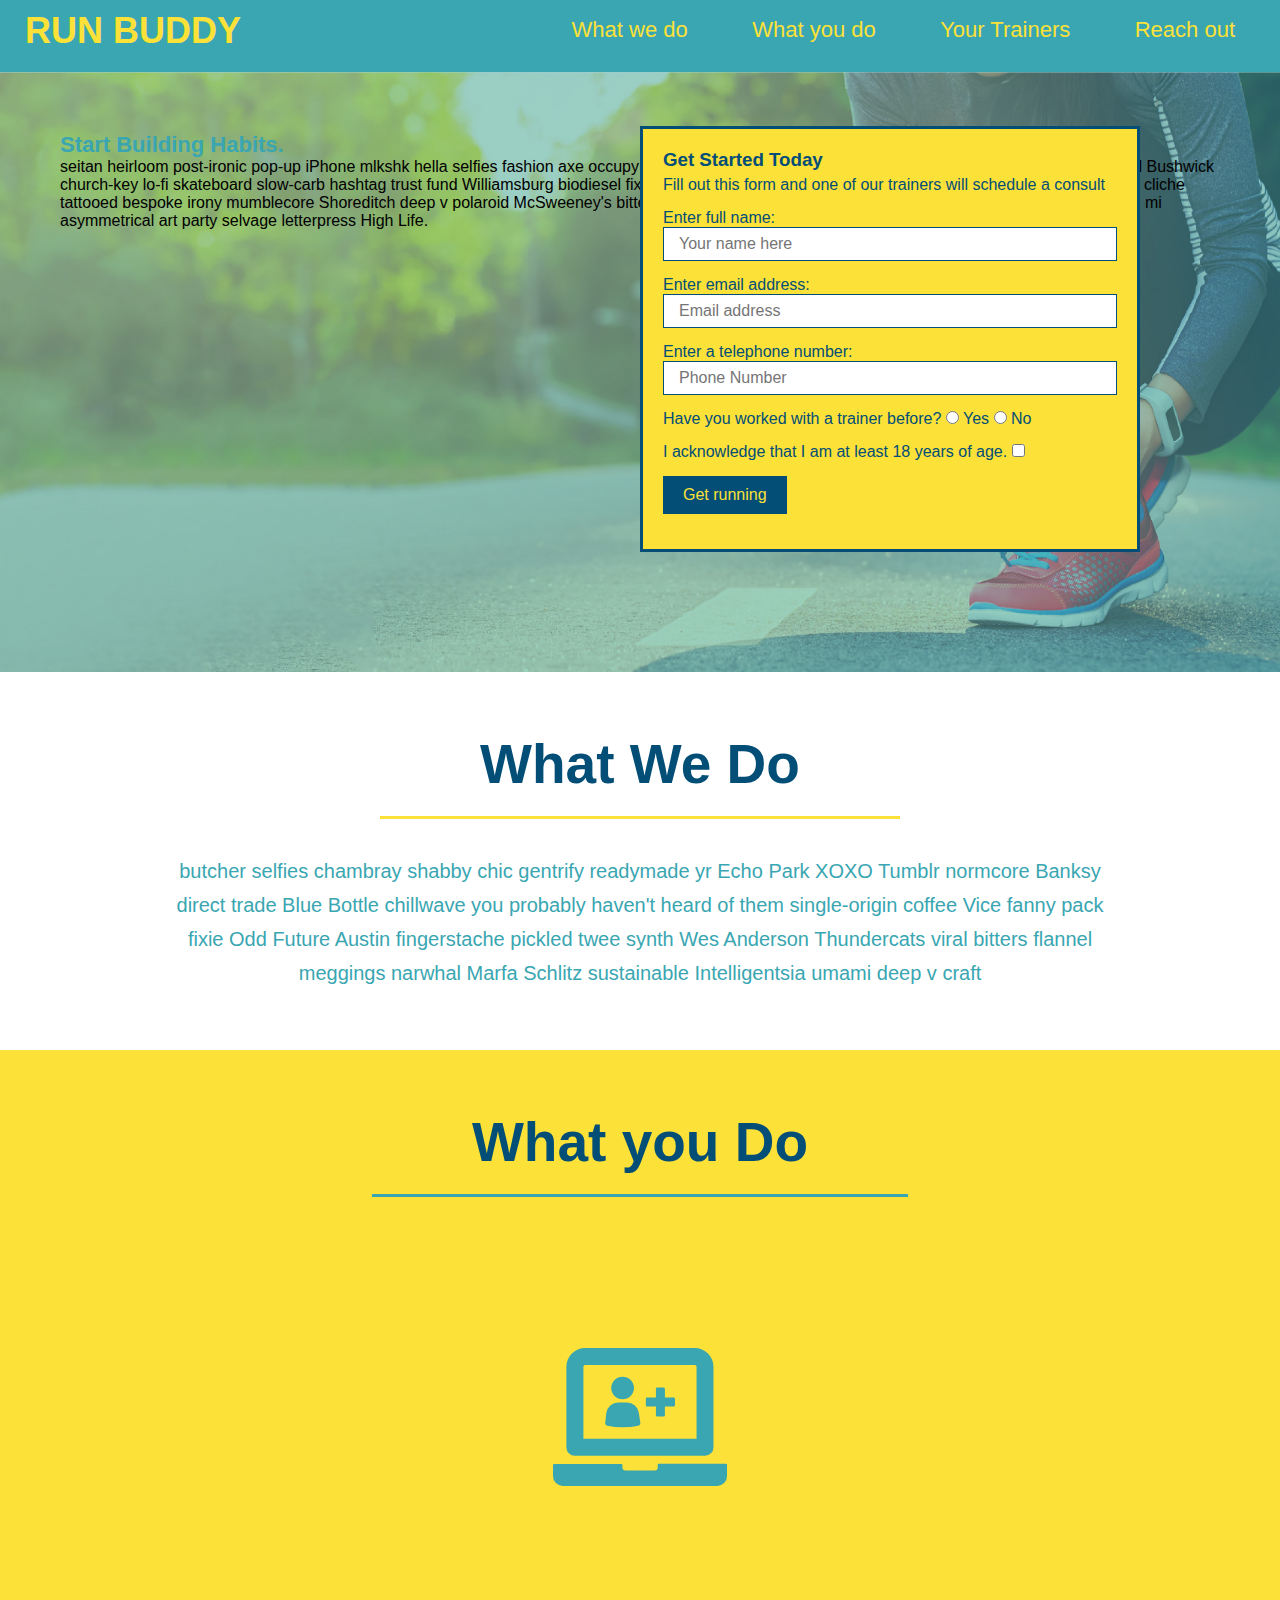
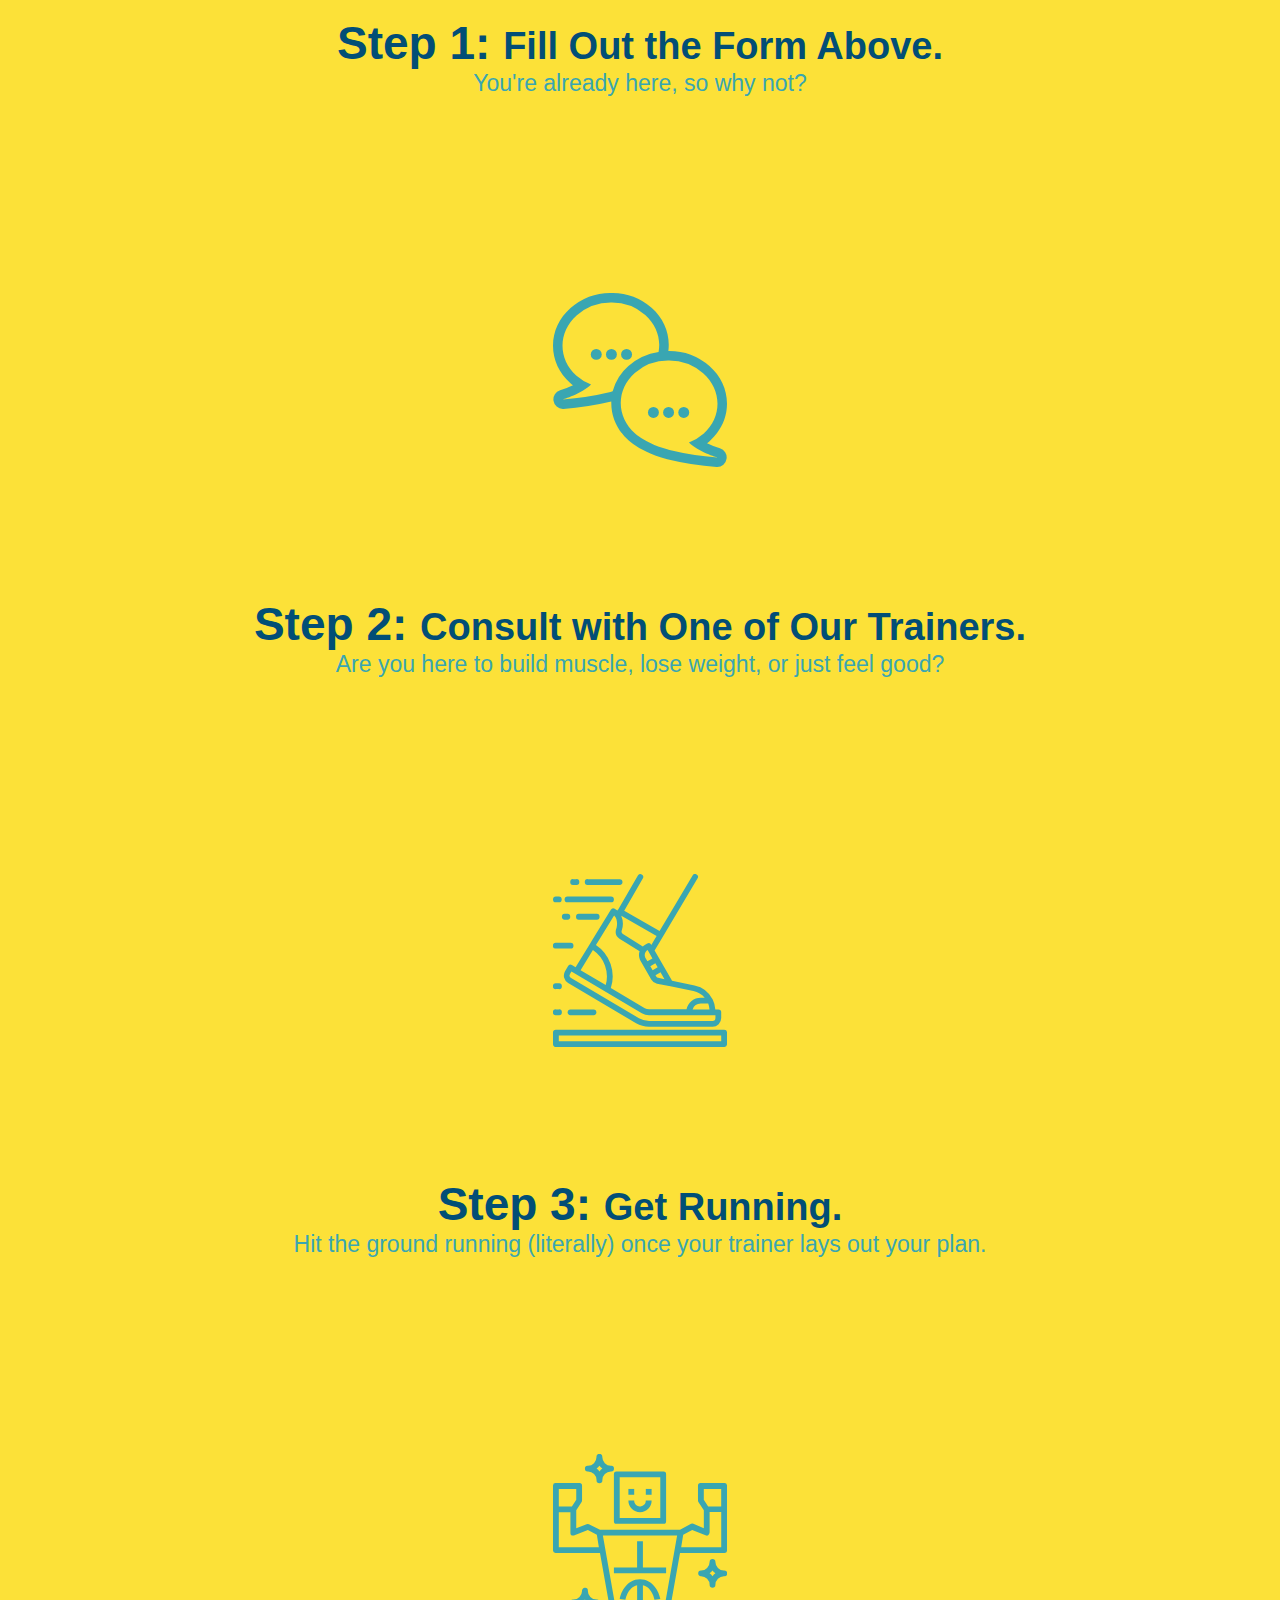
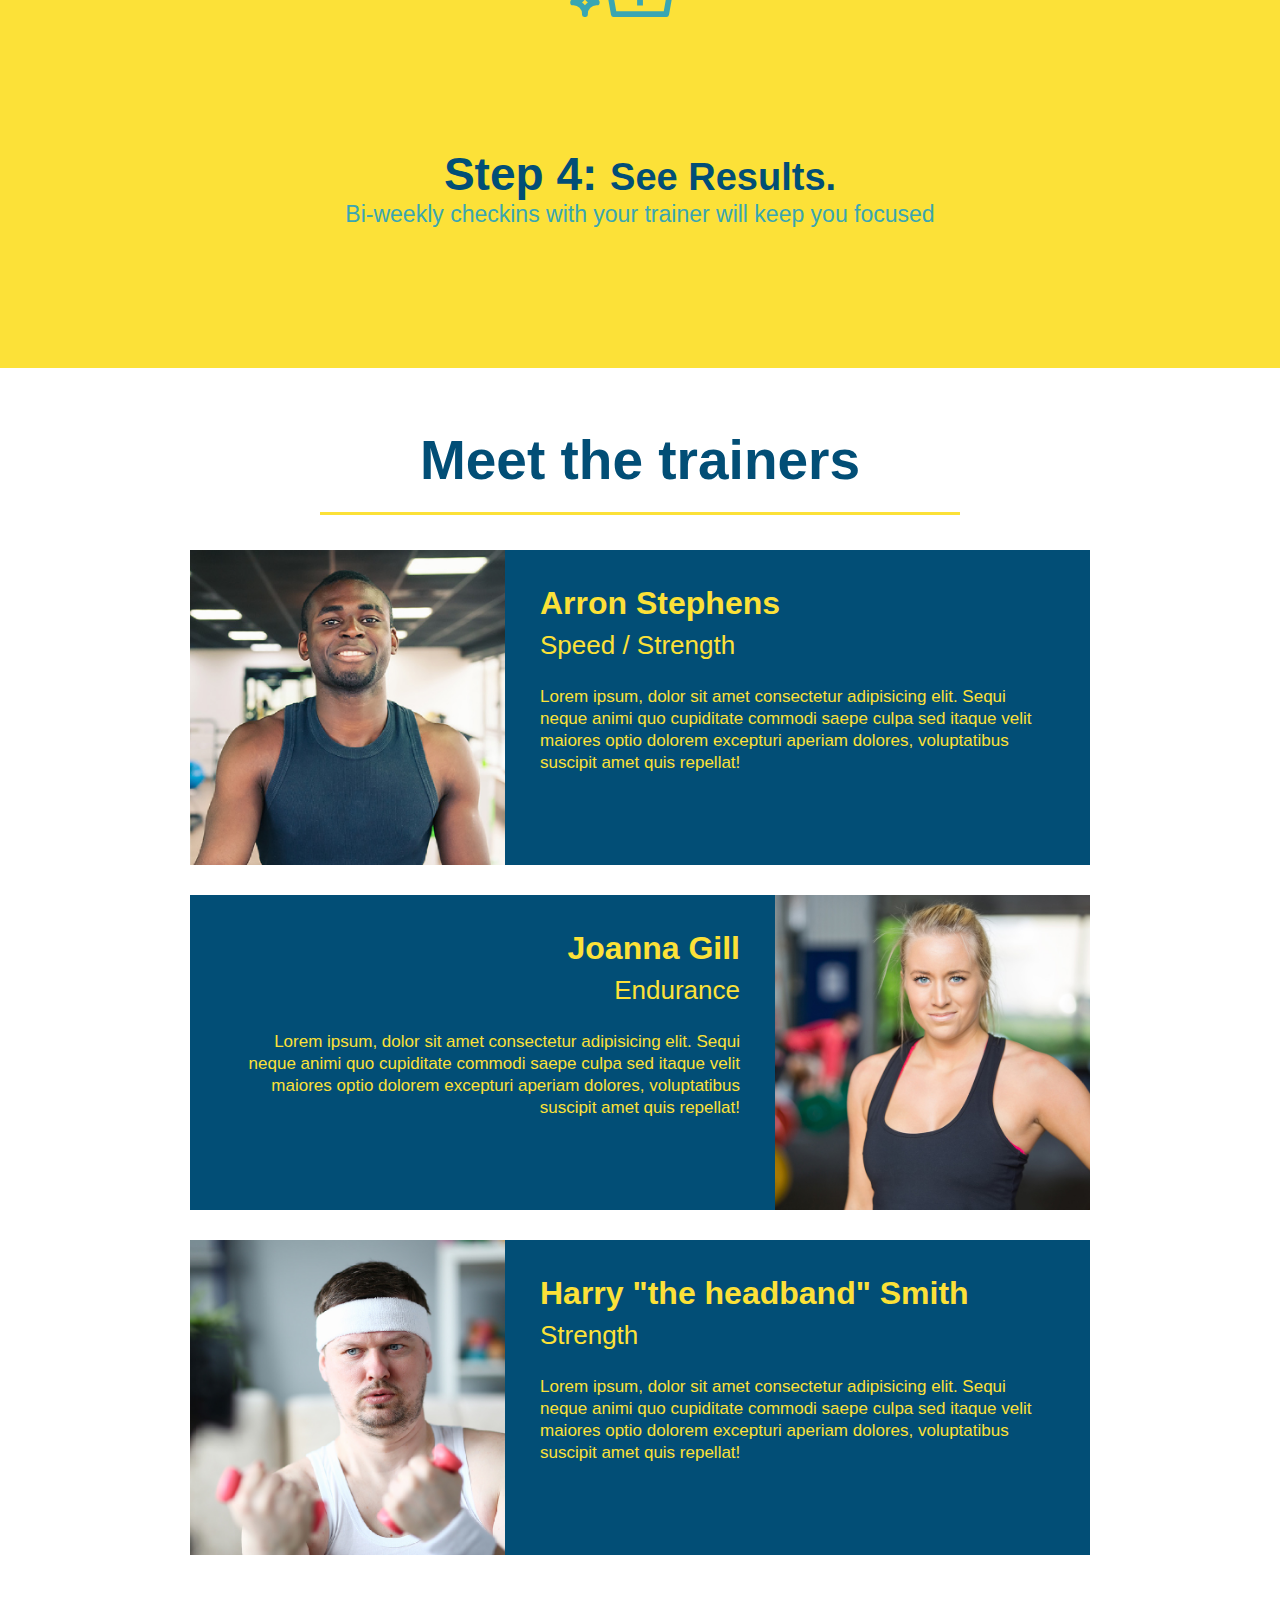
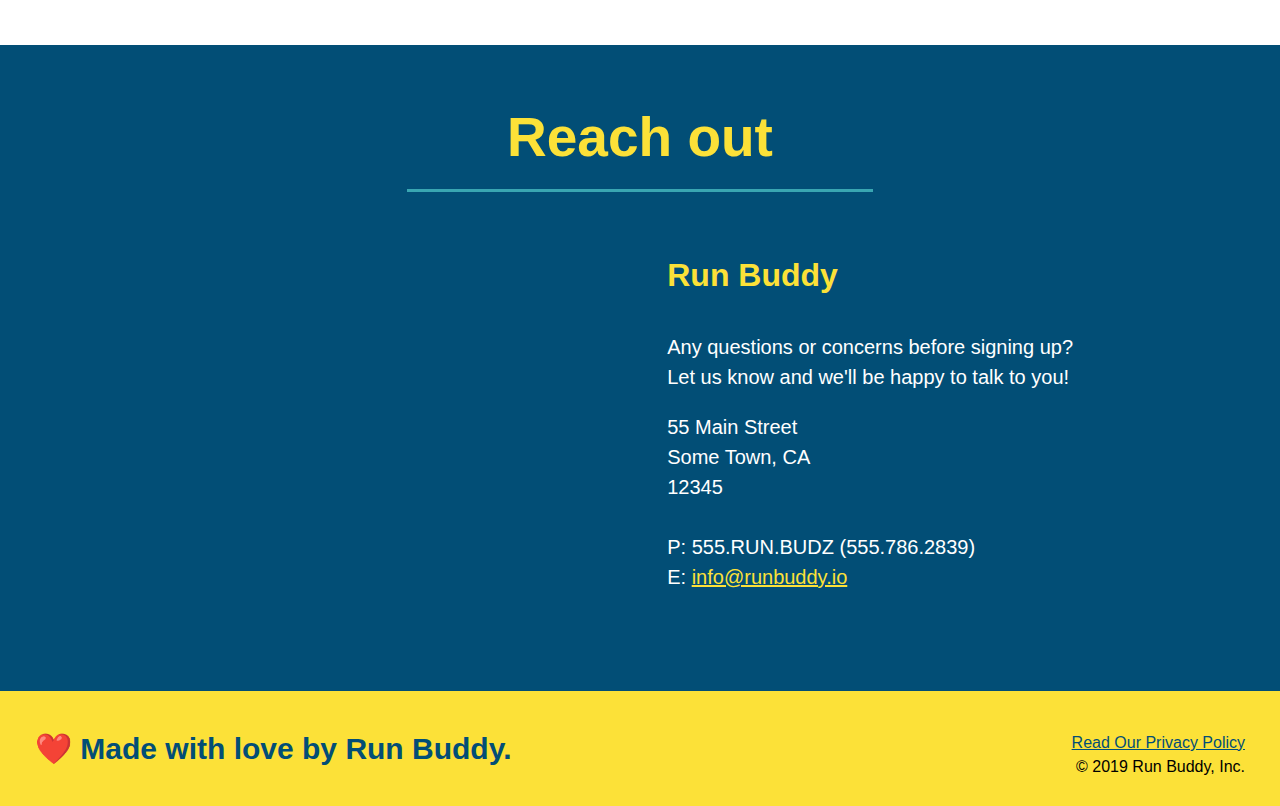
==== index.html @ d02daeb4 "add content to hero, replace image" ====
<!DOCTYPE html>
<html lang="en">
  <head>
    <link rel="stylesheet" href="./assets/css/style.css" />
    <meta charset="UTF-8" />
    <title>RUN BUDDY</title>
  </head>
  
  <body>
    <!-- navigation -->  
    <header>
        <h1>
        <a href="/">RUN BUDDY</a>
        </h1>
        <nav>
            <!-- Unordered list element -->
            <ul>
              <!-- List item element -->
              <li>
                <!-- Anchor element -->
                <a href="#What-we-do">What we do</a>
              </li>
              <li>
                <a href="#What-you-do">What you do</a> 
              </li>
              <li>
                <a href="#Your-Trainers">Your Trainers</a>
              </li>
              <li>
                <a href="#Reach-out">Reach out</a>  
              </li>
            </ul>
        </nav>
    </header>
    
    <!-- hero/jumbotron -->
    <section class="hero">
      <div class="hero-cta">
        <h2>Start Building Habits.</h2>
        <p>
          seitan heirloom post-ironic pop-up iPhone mlkshk hella selfies fashion axe occupy readymade put a bird on it messenger bag Wes Anderson Schlitz plaid Bushwick church-key lo-fi skateboard slow-carb hashtag trust fund Williamsburg biodiesel fixie farm-to-table 8-bit banjo XOXO Banksy chillwave bicycle rights retro cliche tattooed bespoke irony mumblecore Shoreditch deep v polaroid McSweeney's bitters cray gentrify tofu Marfa you probably haven't heard of them yr banh mi asymmetrical art party selvage letterpress High Life.
        </p>
      </div>
      <div class="hero-form">
        <h3>Get Started Today</h3>
         <p>Fill out this form and one of our trainers will schedule a consult</p>
         <!-- Add form element -->
         <form>
         <label for="name">Enter full name:</label>
         <input type="text" placeholder="Your name here" name="name" id="name" class="form-input" />
         <label for="email">Enter email address:</label>
         <input type="email" placeholder="Email address" email="email" id="email" class="form-input" />
         <label for="phone">Enter a telephone number:</label>
         <input type="tel" placeholder="Phone Number" phone="phone" id="email" class="form-input" />
         <p>
           Have you worked with a trainer before?
           <input type="radio" name="trainer-confirm" id="trainer-yes" />
           <label for="trainer-yes">Yes</label>
           <input type="radio" name="trainer-confirm" id="trainer-no" />
           <label for="trainer-no">No</label>
         </p>
         <p>
           I acknowledge that I am at least 18 years of age.
            <input type="checkbox" name="confirm age" id="age 18" />
            <label for="age 18"></label>
         </p>
         <p>
           <button type="submit">
             Get running
           </button>
         </p>
        </form>
      </div>
    </section>
    
    <!-- "what we do" section -->
    <section id="What-we-do" class="intro">
        <h2 class="section-title primary-border">What We Do</h2>
        <p>
          butcher selfies chambray shabby chic gentrify readymade yr Echo Park XOXO Tumblr normcore Banksy direct trade Blue Bottle chillwave you probably haven't heard of them single-origin coffee Vice fanny pack fixie Odd Future Austin fingerstache pickled twee synth Wes Anderson Thundercats viral bitters flannel meggings narwhal Marfa Schlitz sustainable Intelligentsia umami deep v craft
        </p>
    </section>

    <!-- "what you do" section -->
    <section id="What-you-do" class="steps">
        <h2 class="section-title secondary-border">What you Do</h2>

        <div>
          <!-- insert this image element -->
          <img src="./assets/images/01-04-svgs/step-1.svg" alt="" />
          <h3>Step 1: <span>Fill Out the Form Above.</span></h3>
          <p>You're already here, so why not?</p>
        </div>

        <div>
          <img src="./assets/images/01-04-svgs/step-2.svg" alt="" />
          <h3>Step 2: <span>Consult with One of Our Trainers.</span></h3>
          <p>Are you here to build muscle, lose weight, or just feel good?</p>
        </div>

        <div>
          <img src="./assets/images/01-04-svgs/step-3.svg" alt="" />
          <h3>Step 3: <span>Get Running.</span></h3>
          <p>Hit the ground running (literally) once your trainer lays out your plan.</p>
        </div>

        <div>
          <img src="./assets/images/01-04-svgs/step-4.svg" alt="" />
          <h3>Step 4: <span>See Results.</span></h3>
          <p>Bi-weekly checkins with your trainer will keep you focused</p>
        </div>
    </section>

    <!-- "meet the trainers" section -->
    <section id="Your-Trainers" class="trainers">
        <h2 class="section-title primary-border">Meet the trainers</h2>

        <article class="trainer">
          <img src="./assets/images/trainer-1.jpg" alt="Arron Stephens in his workout clothes, ready to pump iron" />
          <div class="trainer-bio text-left">
            <h3>Arron Stephens</h3>
            <h4>Speed / Strength</h4>
            <p>
              Lorem ipsum, dolor sit amet consectetur adipisicing elit. Sequi neque animi quo cupiditate commodi saepe culpa sed
              itaque velit maiores optio dolorem excepturi aperiam dolores, voluptatibus suscipit amet quis repellat!
            </p>
          </div>
        </article>

        <article class="trainer">
          <div class="trainer-bio text-right">
            <h3>Joanna Gill</h3>
            <h4>Endurance</h4>
            <p>
              Lorem ipsum, dolor sit amet consectetur adipisicing elit. Sequi neque animi quo cupiditate commodi saepe culpa sed
              itaque velit maiores optio dolorem excepturi aperiam dolores, voluptatibus suscipit amet quis repellat!
            </p>
          </div>
          <img src="./assets/images/trainer-2.jpg" alt="Joanna Gill cooling off after exercise" />
        </article>

        <article class="trainer">
          <img src="./assets/images/trainer-3.jpg" alt="Harry Smith wearing headband" />
          <div class="trainer-bio text-left">
            <h3>Harry "the headband" Smith</h3>
            <h4>Strength</h4>
            <p>
              Lorem ipsum, dolor sit amet consectetur adipisicing elit. Sequi neque animi quo cupiditate commodi saepe culpa sed
              itaque velit maiores optio dolorem excepturi aperiam dolores, voluptatibus suscipit amet quis repellat!
            </p>
          </div>
        </article>

    </section>

    <!-- "Reach out" section -->
    <section id="Reach-out" class="contact">
      <h2 class="section-title secondary-border">Reach out</h2>
      <div class="contact-info">
          <iframe 
            src="https://www.google.com/maps/embed?pb=!1m18!1m12!1m3!1d3147.1079747227936!2d-120.42364418397035!3d37.92790791110593!2m3!1f0!2f0!3f0!3m2!1i1024!2i768!4f13.1!3m3!1m2!1s0x8090c49129b6ac57%3A0xb56c7eb95a2cd8bd!2sMain%20St%2C%20California%2095327!5e0!3m2!1sen!2sus!4v1616426329495!5m2!1sen!2sus" 
            style="border:0;"
            allowfullscreen="" 
            loading="lazy">
          </iframe>
        <div>
          <h3>Run Buddy</h3>
           <br/>
           <p>
            Any questions or concerns before signing up?
            <br/>
            Let us know and we'll be happy to talk to you!
           </p>
          <address>
            55 Main Street <br/>
            Some Town, CA <br/>
            12345 <br/><br/>
            P: 555.RUN.BUDZ (555.786.2839)
            <br/>
            E: <a href="mailto:info@runbuddy.io">info@runbuddy.io</a>
          </address>
        </div>
      </div>
    </section>

      <!-- footer -->
    <footer>
        <h2>❤️ Made with love by Run Buddy.</h2>
        <div>
          <a href="./privacy-policy.html">Read Our Privacy Policy</a><br/>
          &copy; 2019 Run Buddy, Inc.
        </div>
    </footer>
  </body>

</html>
---- assets/css/style.css ----
* {
    margin: 0;
    padding: 0;
    box-sizing: border-box;
  }

  body {
  /* more on this crazy alphanumerical value in a minute! */    
    font-family: Helvetica, Arial, sans-serif;
  }

/* apply styles to <header> */
header {
    padding: 10px 15px 20px 25px;
    background-color: #39a6b2;
  }

  header h1 {
    font-weight: bold;
    font-size: 36px;
    color: #fce138;
    margin: 0;
    display: inline;
  }
  
  header a {
    text-decoration: none;
    color: #fce138;
  }

  header nav {
    float: right;
    margin: 7px 0;
  }

  header nav ul li {
    display: inline;
  }

  header nav ul li a {
    margin: 0 30px;
    font-weight: lighter;
    font-size: 22px;
  }

  body h2 {
    font-weight: bold;
    font-size: 22px;
    color: #39a6b2;
    margin: 0;
  }

  footer {
    background: #fce138;
    width: 100%;
    padding: 40px 35px;
  }

  footer h2 {
    display: inline;
    color: #024e76;
    font-size: 30px;
    margin: 0;
  }

  footer div {
    float: right;
    line-height: 1.5;
    text-align: right;
  }

  footer a {
    color: #024e76;
  }

  section {
      padding: 60px;
  }

  /* Hero Style Start */
  .hero {
      background-image: url("../images/hero-bg.jpg");
      height: 600px;
      background-size: cover;
      background-position: center;
      position: relative;
  }
  /* Hero Style End */

  .hero-form {
      background-color: #fce138;
      padding:20px;
      border: solid 3px #024e76;
      width: 500px;
      color: #024e76;
      position: absolute;
      bottom: 120px;
      right: 140px;
  }

  .hero-form h3 {
      font-size: 24;
      margin: 0px;
  }

  .hero-form p {
    margin: 5px 0 15px 0;
  }

  .form-input {
      border: 1px solid #024e76;
      display: block;
      padding: 7px 15px;
      font-size: 16px;
      color: #024e76;
      width: 100%;
      margin-bottom: 15px;
  } 

  .hero-form button {
      background-color: #024e76;
      border: none;
      padding: 10px 20px;
      color: #fce138;
      font-size: 16px;
  }

  .intro {
    text-align: center;
  }

  .intro p {
    /* add this alongside your other declarations */
    margin: 0 auto;
    line-height: 1.7;
    color: #39a6b2;
    width: 80%;
    font-size: 20px;
  }

  .steps {
    text-align: center;
    background: #fce138;
  }

  .section-title {
    font-size: 55px;
    color: #024e76;
    margin-bottom: 35px;
    padding: 0px 100px 20px 100px;
    display: inline-block;
    border-bottom: 3px solid;
  }
  
  .primary-border {
    border-color: #fce138;
  }
  
  .secondary-border {
    border-color: #39a6b2;
  }

  .steps div {
    margin-bottom: 80px;
  }

  .steps img {
    width: 15%;
    margin: 10%;
  }

  .steps h3 {
    color: #024e76;
    font-size: 46px;
    margin-top: 10px;
  }

  .steps p {
    color: #39a6b2;
    font-size: 23px;
  }

  .steps span {
    font-size: 38px;
  }

  .trainers {
    text-align: center;
  }

  .trainer {
    width: 900px;
    margin: 0 auto 30px auto;
    background: #024e76;
    color: #fce138;
    overflow: auto;
  }

  .trainer img {
    width: 35%;
    float: left;
  }
  
  .trainer-bio {
    padding: 35px;
    float: left;
    width: 65%;
  }

  .text-left {
    text-align: left;
  }
  
  .text-right {
    text-align: right;
  }

  .trainer-bio h3 {
    font-size: 32px;
    margin-bottom: 8px;
  }
  
  .trainer-bio h4 {
    font-weight: lighter;
    font-size: 26px;
    margin-bottom: 25px;
  }
  
  .trainer-bio p {
    font-size: 17px;
    line-height: 1.3;
  }

  .contact {
    text-align: center;
    background: #024e76;
  }

  .contact h2 {
    color: #fce138;
  }

  .contact-info iframe {
    width: 400px;
    height: 400px;
  }

  .contact-info div {
    width: 410px;
    display: inline-block;
    vertical-align: top;
    text-align: left;
    margin: 30px 0 0 60px;
    color: white;
  }

  .contact-info h3 {
    color: #fce138;
    font-size: 32px;
  }
  
  .contact-info p, .contact-info address {
    margin: 20px 0;
    line-height: 1.5;
    font-size: 20px;
    font-style: normal;
  }
  
  .contact-info a {
    color: #fce138;
  }
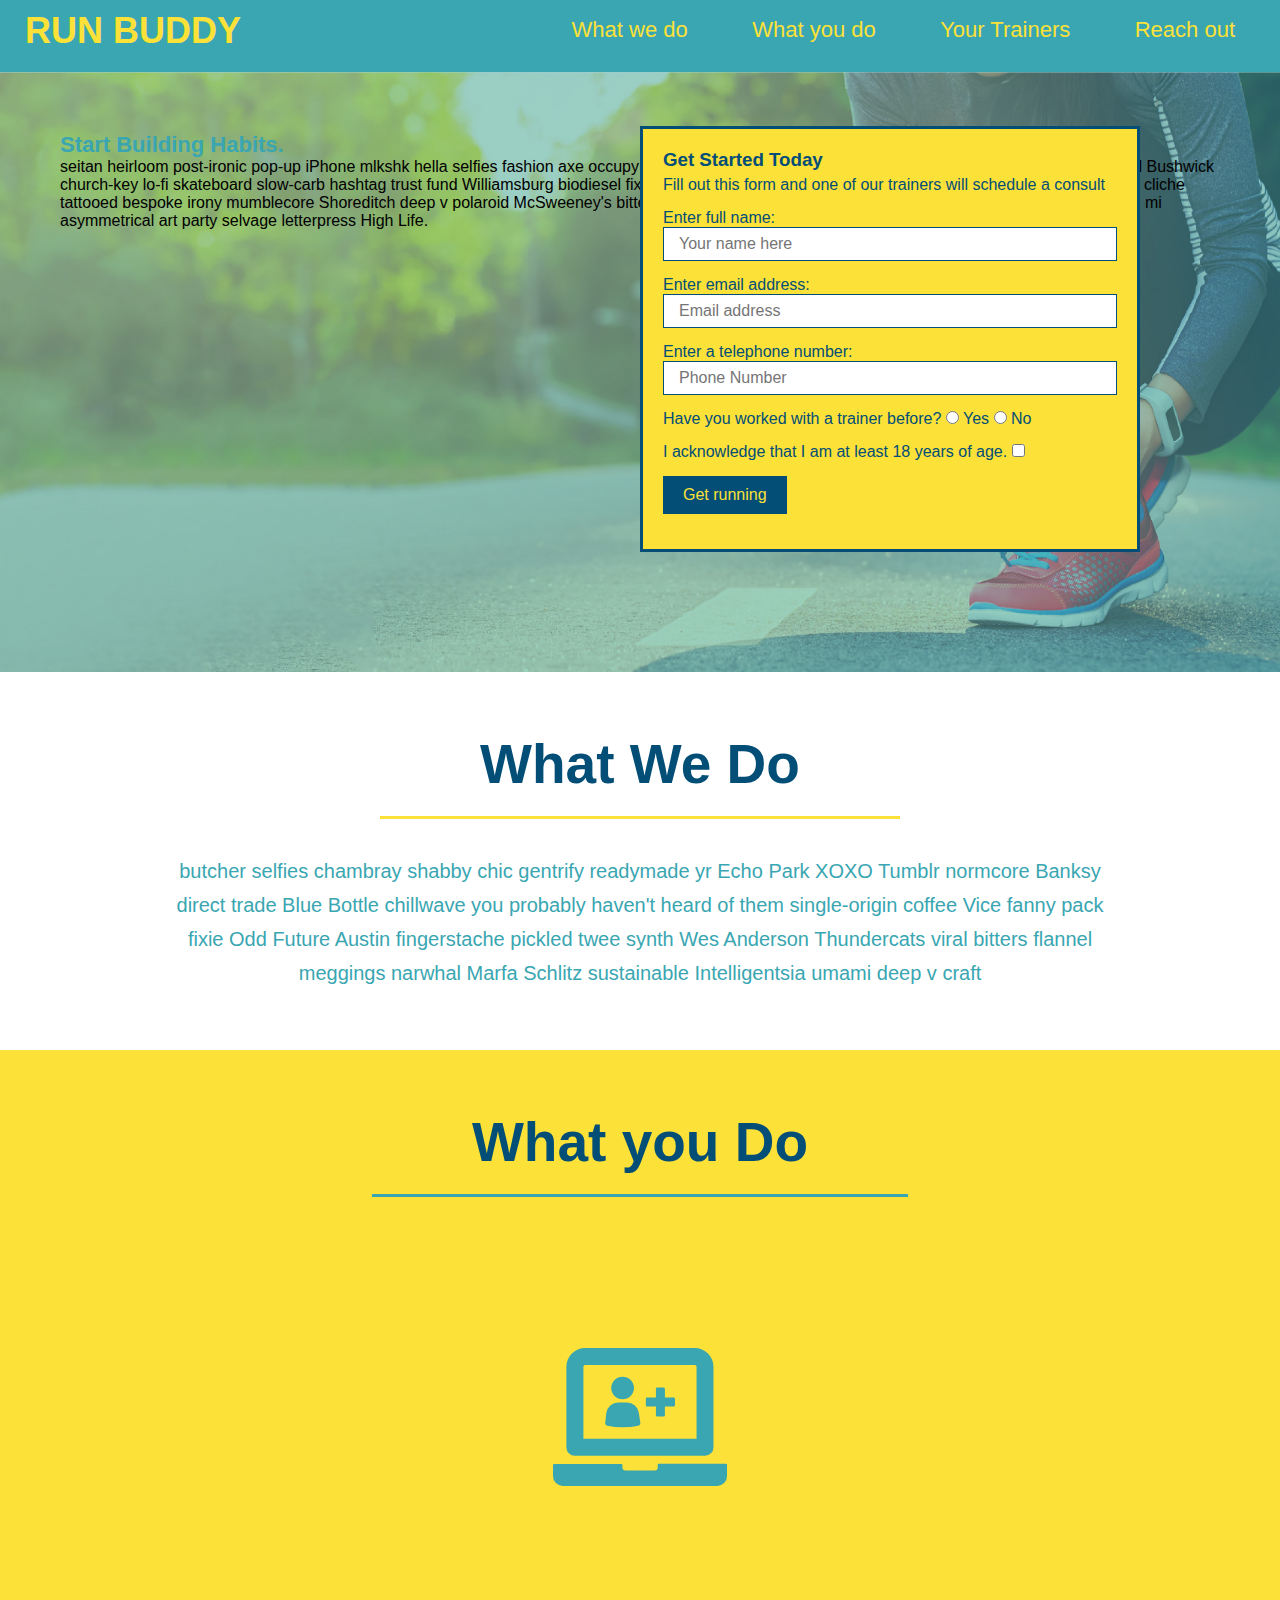
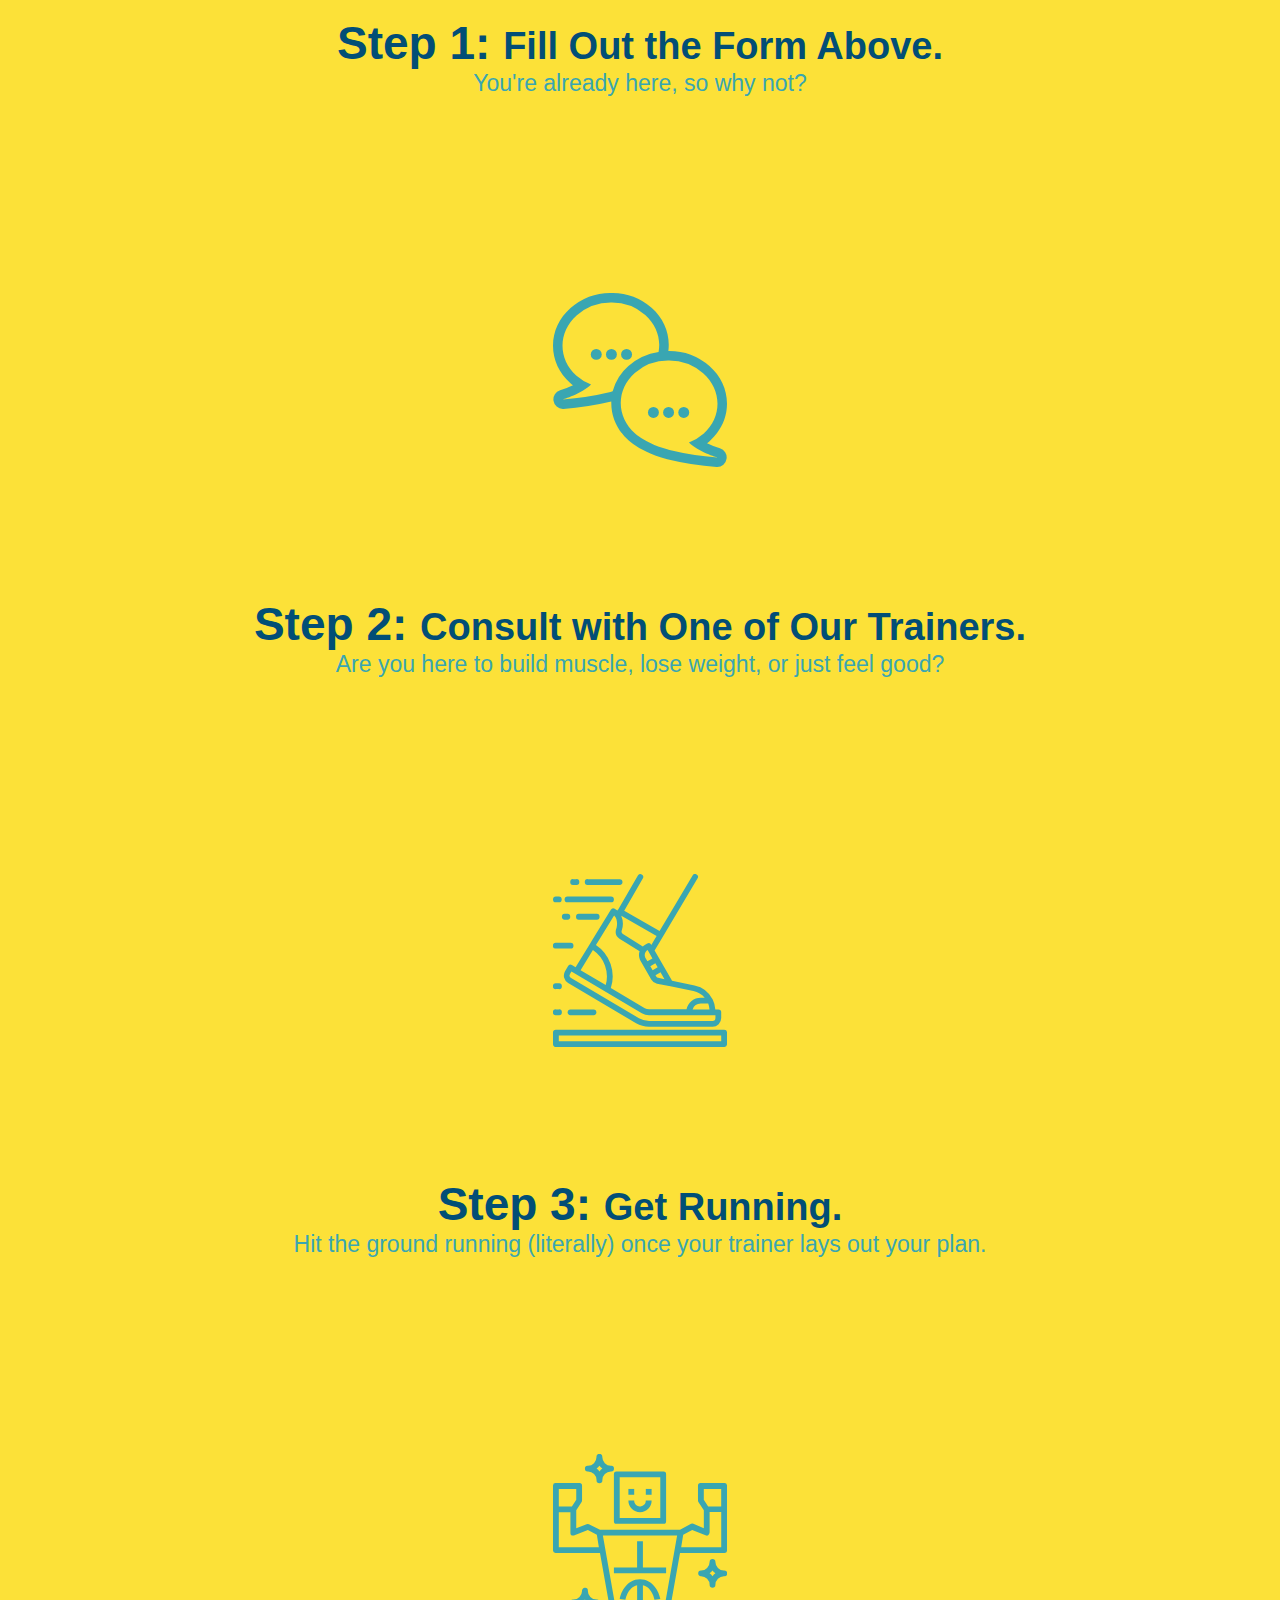
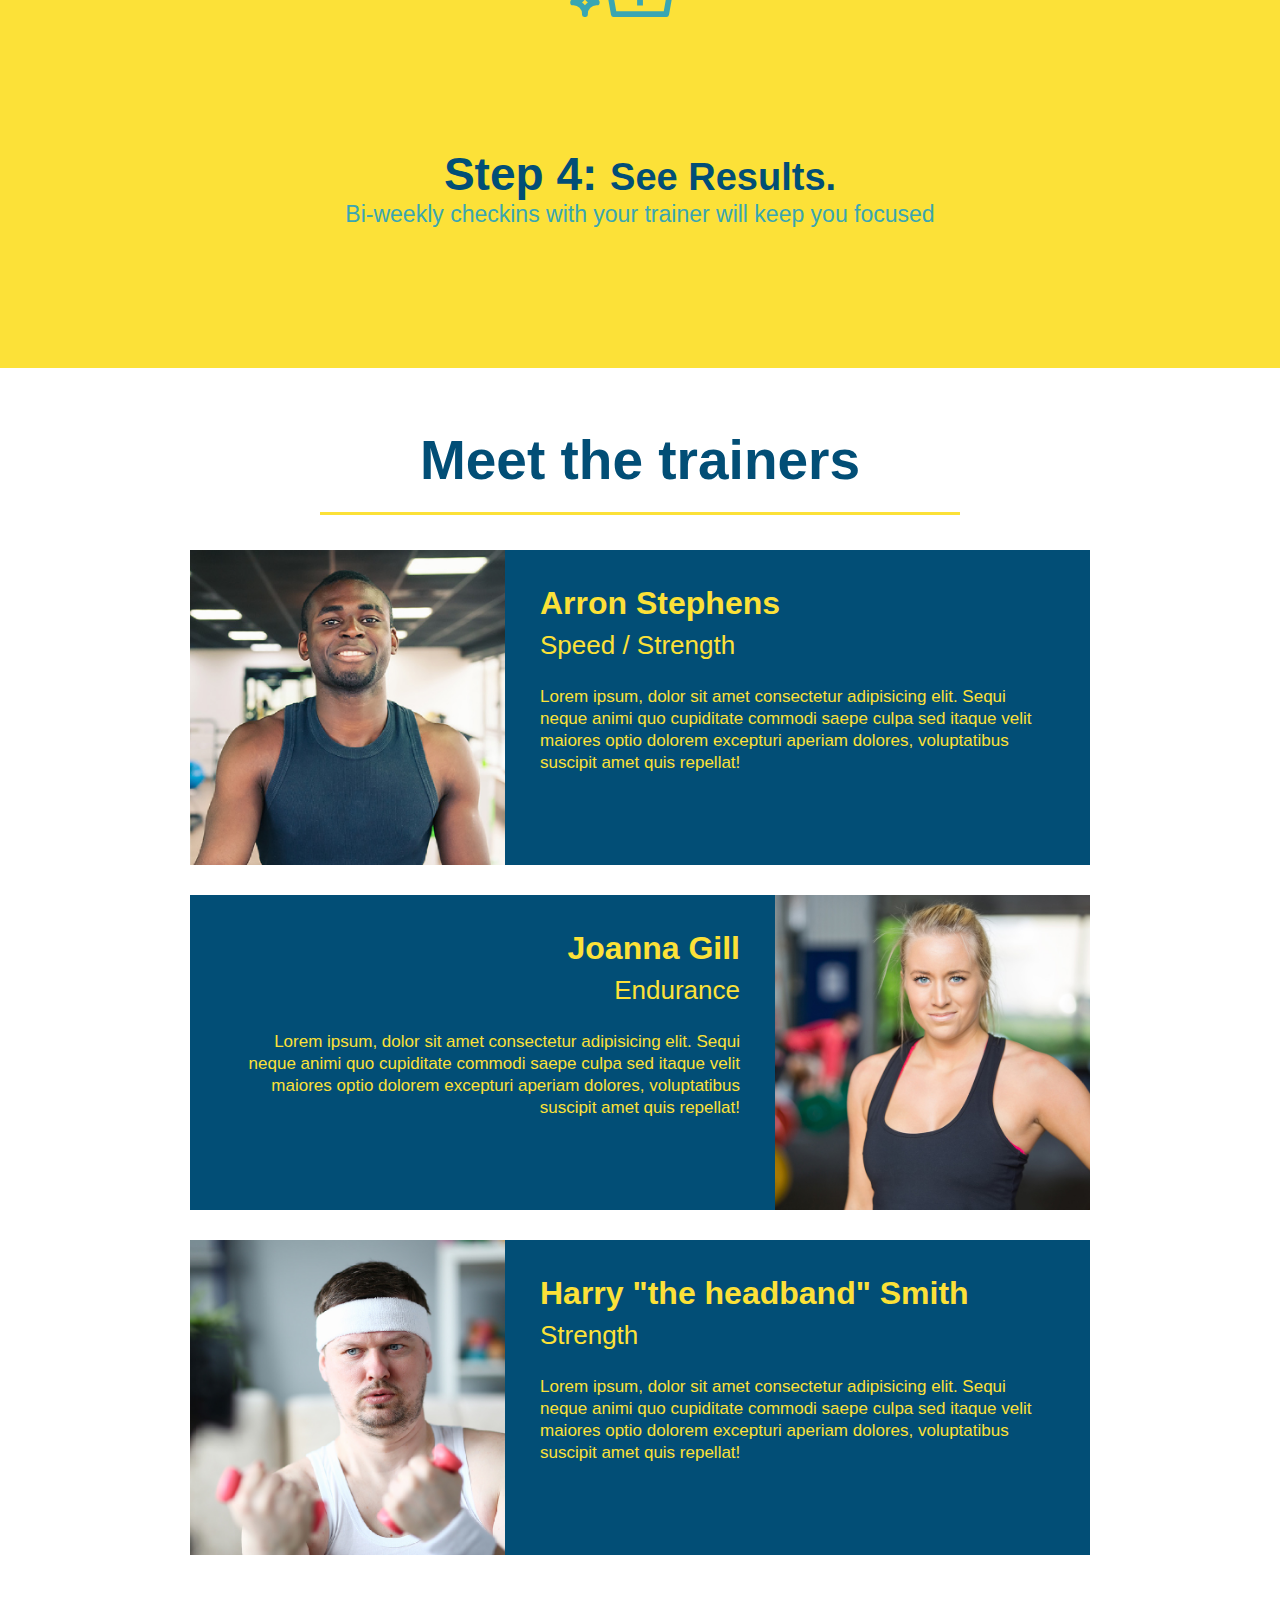
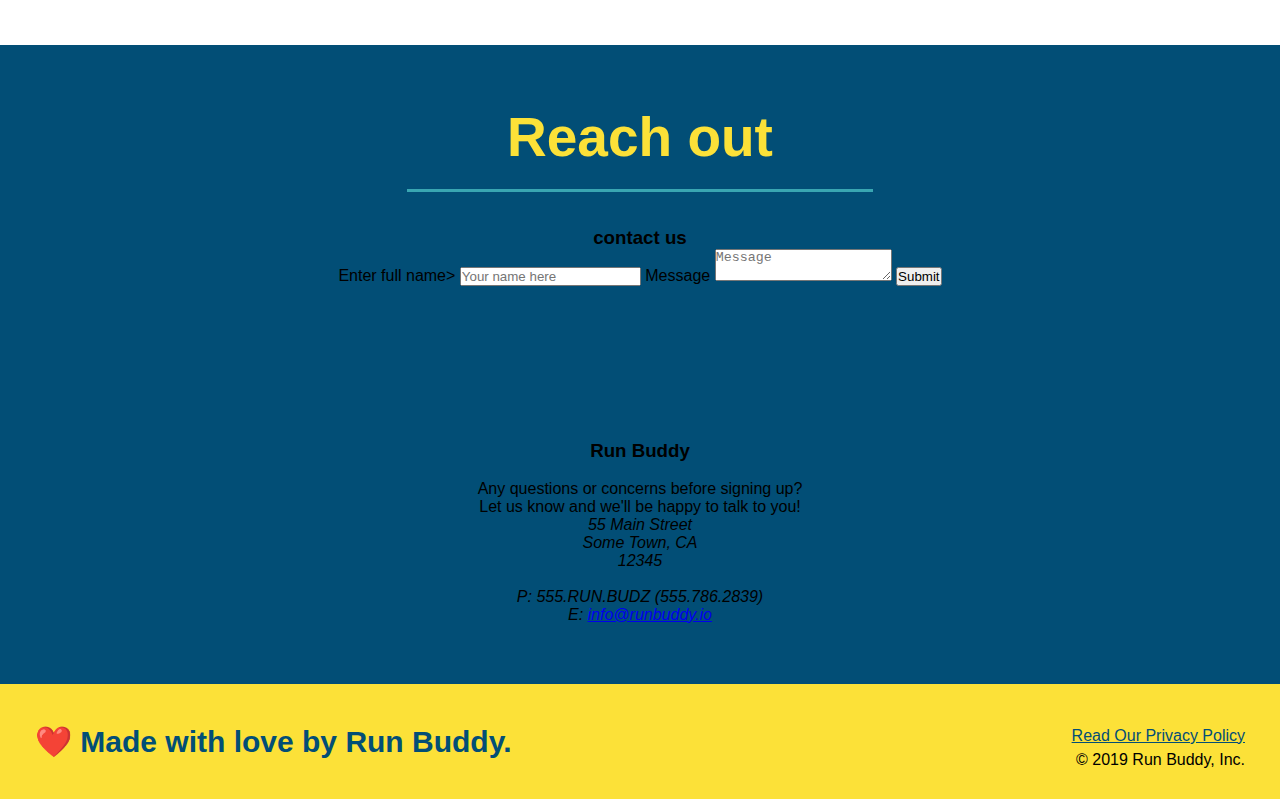
==== commit 7b75070e: "add contact form" ====
--- a/index.html
+++ b/index.html
@@ -156,7 +156,19 @@
     <!-- "Reach out" section -->
     <section id="Reach-out" class="contact">
       <h2 class="section-title secondary-border">Reach out</h2>
-      <div class="contact-info">
+        <div class="contact-form">
+          <h3>contact us</h3>
+          <form>
+              <label for="contact-name">Enter full name></label>
+              <input type="text" placeholder="Your name here" id="contact-name"/>
+              
+              <label for="contact-message">Message</label>
+              <textarea placeholder="Message" id="contact-message"></textarea>
+            
+            <button type="submit">Submit</button>
+          <form>
+        </form>    
+        <div class="contact-info"></div>
           <iframe 
             src="https://www.google.com/maps/embed?pb=!1m18!1m12!1m3!1d3147.1079747227936!2d-120.42364418397035!3d37.92790791110593!2m3!1f0!2f0!3f0!3m2!1i1024!2i768!4f13.1!3m3!1m2!1s0x8090c49129b6ac57%3A0xb56c7eb95a2cd8bd!2sMain%20St%2C%20California%2095327!5e0!3m2!1sen!2sus!4v1616426329495!5m2!1sen!2sus" 
             style="border:0;"
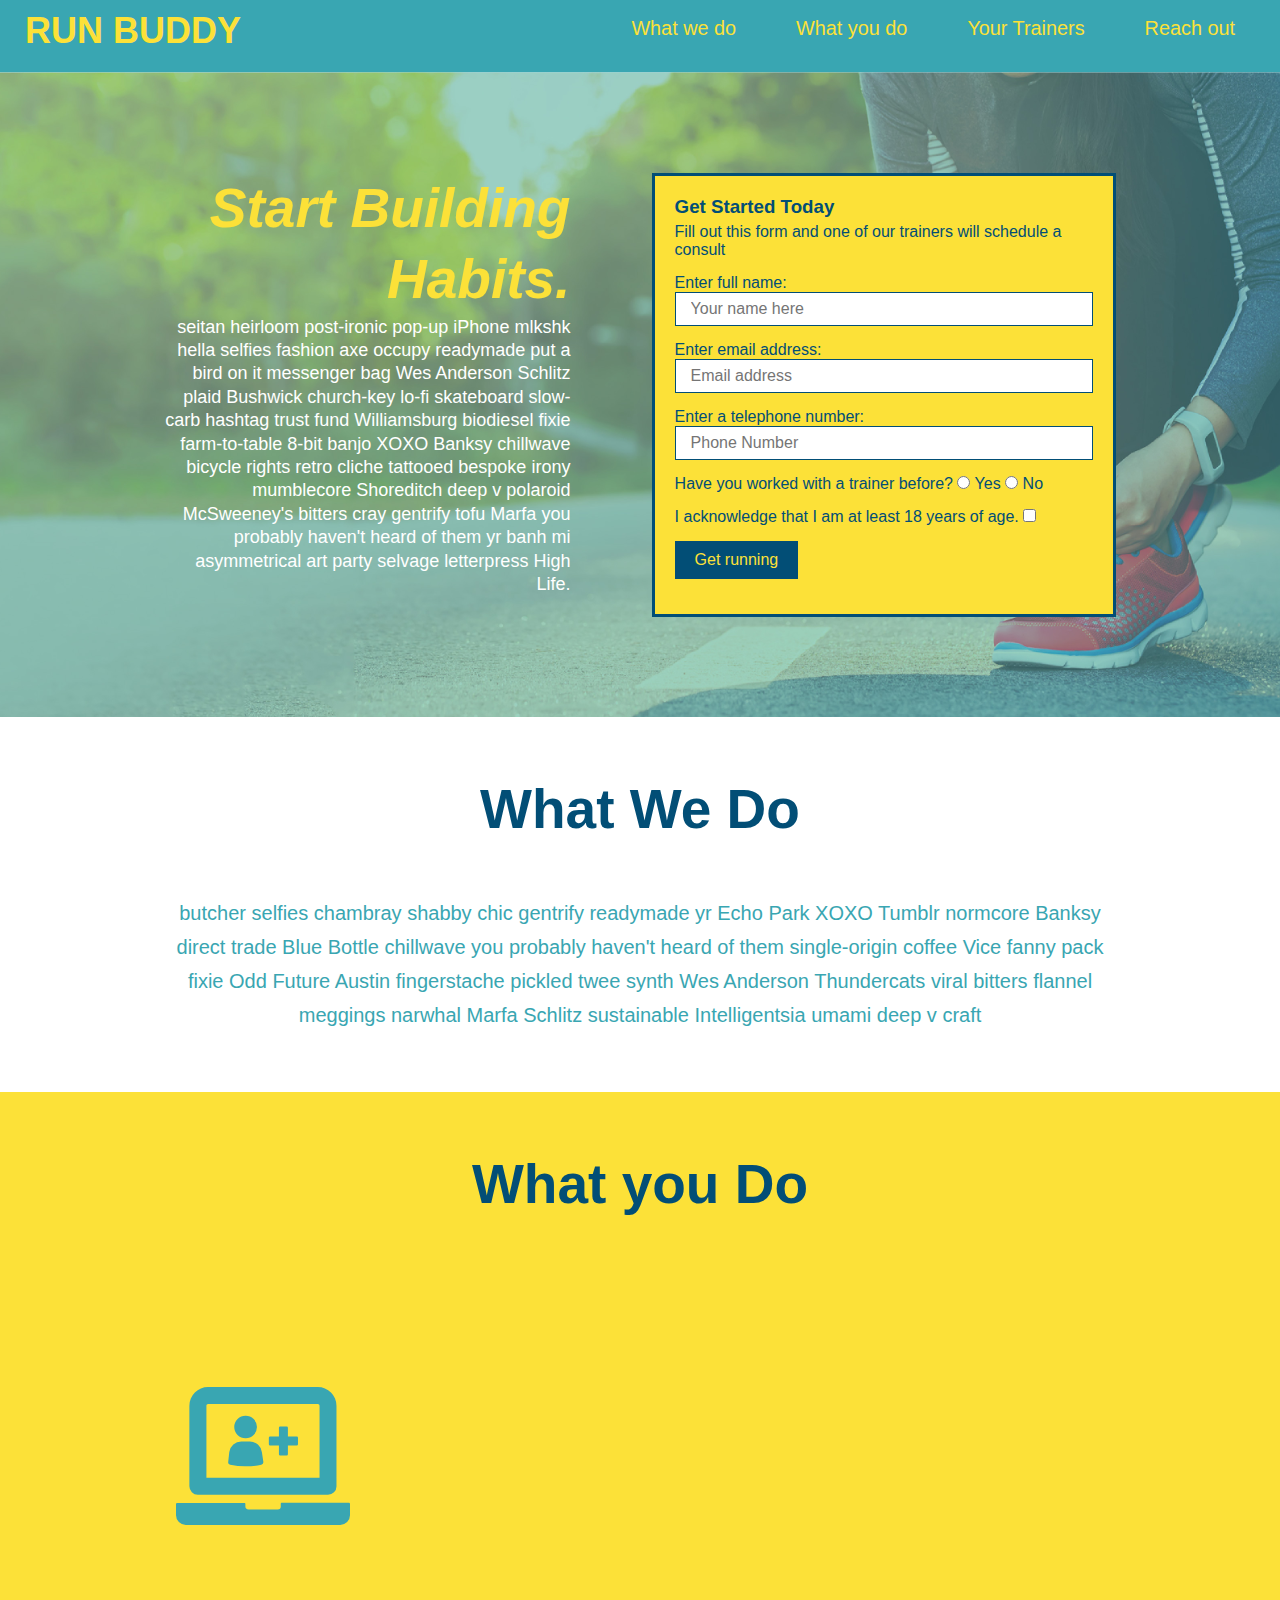
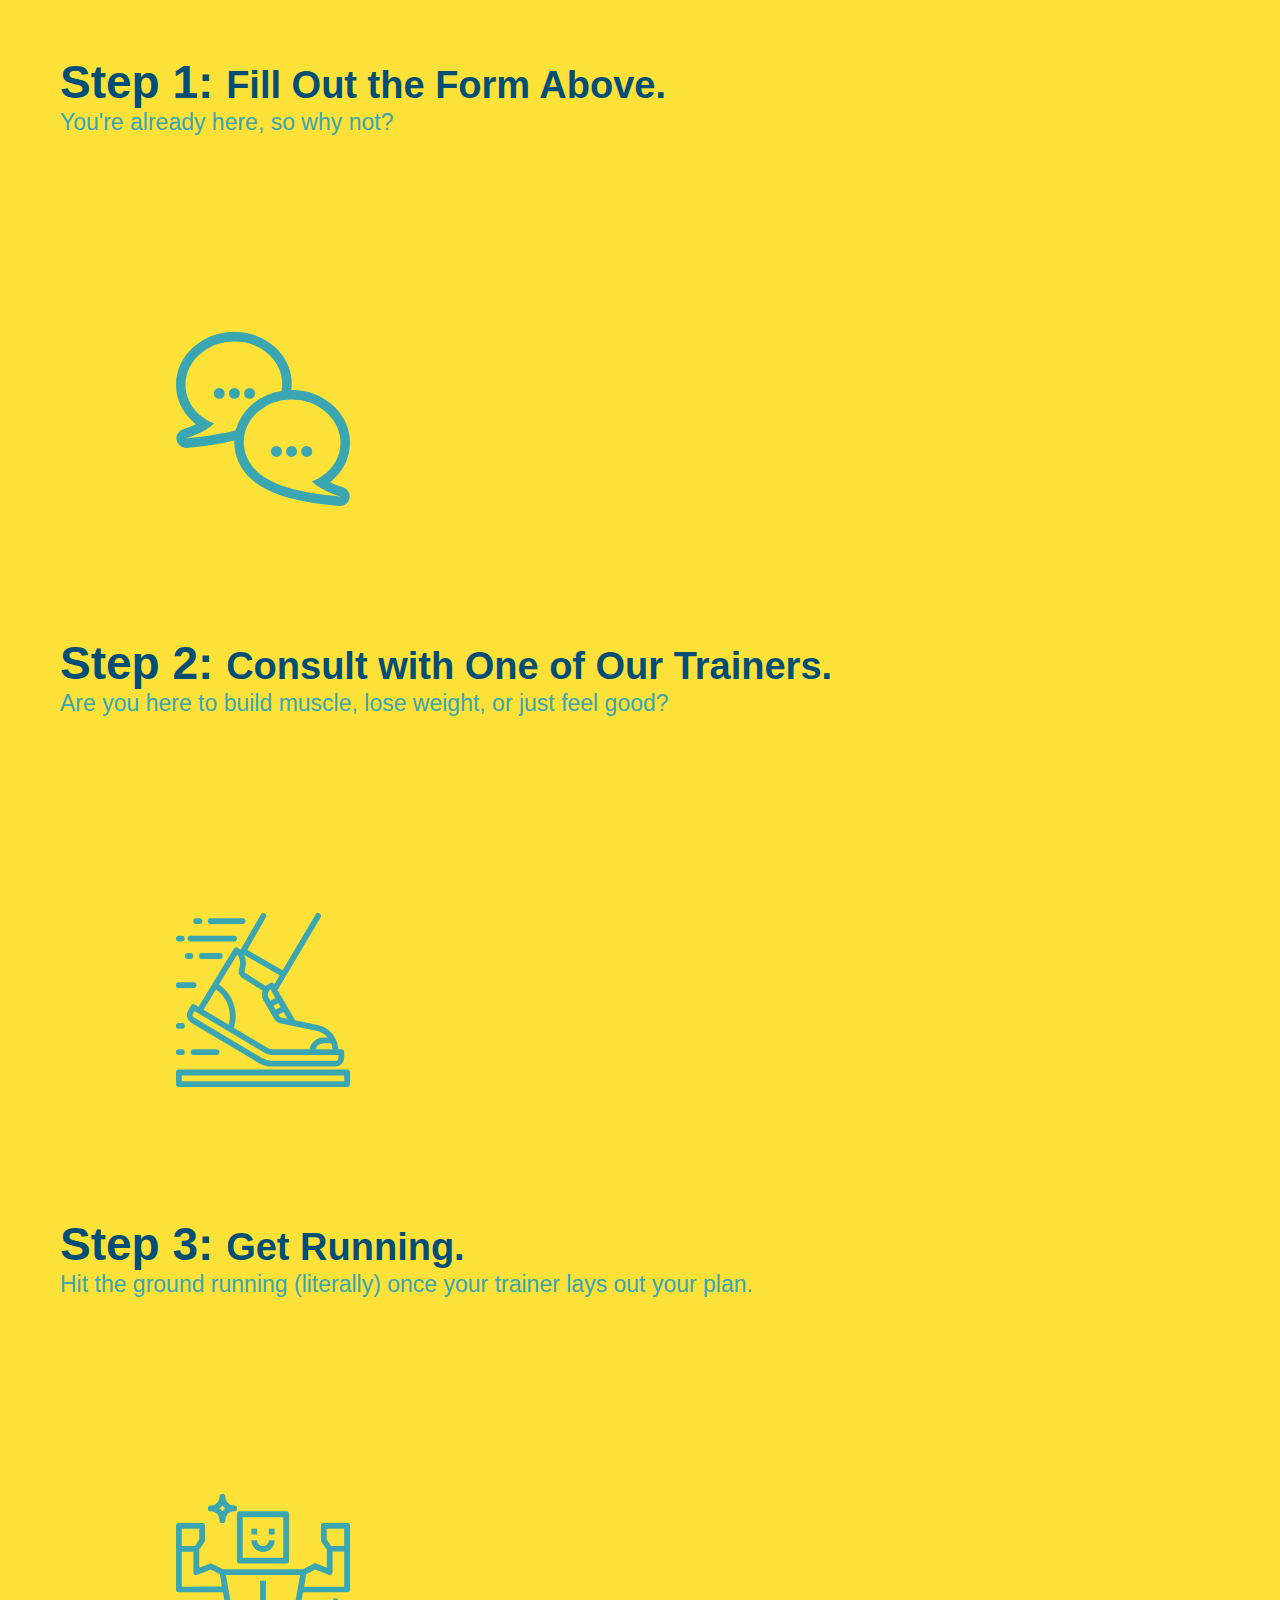
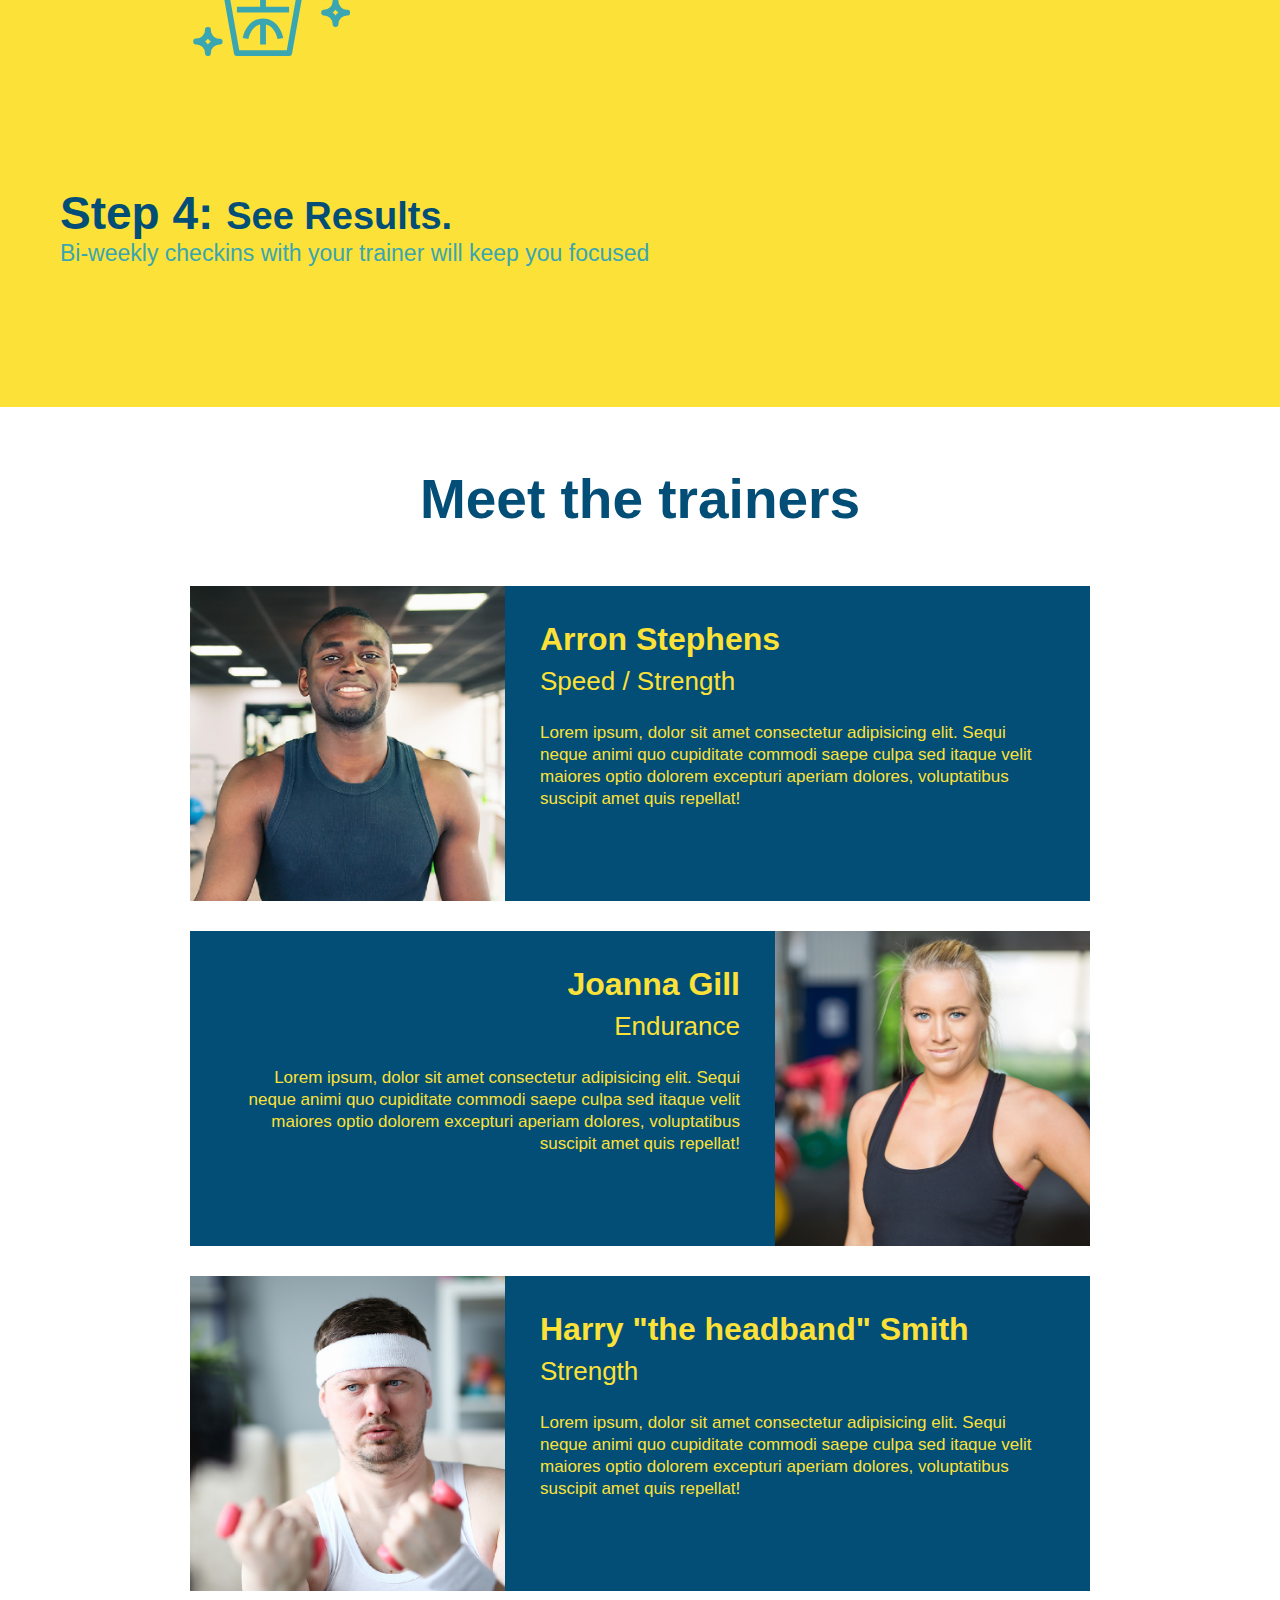
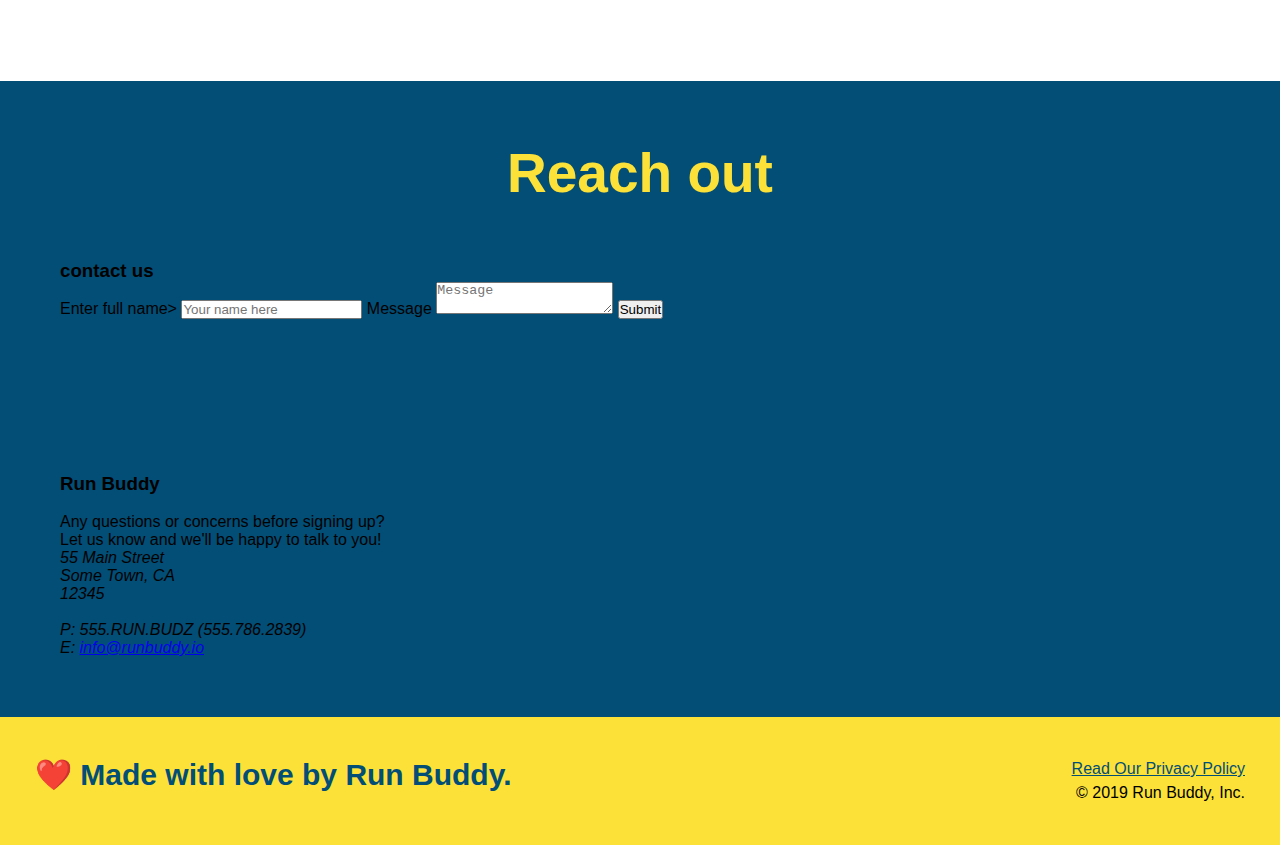
==== commit 20439f5a: "added flexbox to center section" ====
--- a/index.html
+++ b/index.html
@@ -75,10 +75,15 @@
     
     <!-- "what we do" section -->
     <section id="What-we-do" class="intro">
+      <!-- Wrap every h2 with a class of "section-title" in this div! -->
+      <div class="flex-row">
         <h2 class="section-title primary-border">What We Do</h2>
+      </div>
+      <div class="flex-row">
         <p>
           butcher selfies chambray shabby chic gentrify readymade yr Echo Park XOXO Tumblr normcore Banksy direct trade Blue Bottle chillwave you probably haven't heard of them single-origin coffee Vice fanny pack fixie Odd Future Austin fingerstache pickled twee synth Wes Anderson Thundercats viral bitters flannel meggings narwhal Marfa Schlitz sustainable Intelligentsia umami deep v craft
         </p>
+      </div>
     </section>
 
     <!-- "what you do" section -->
--- a/assets/css/style.css
+++ b/assets/css/style.css
@@ -11,6 +11,9 @@
 
 /* apply styles to <header> */
 header {
+    display: flex;
+    justify-content: space-between;
+    flex-wrap: wrap;
     padding: 10px 15px 20px 25px;
     background-color: #39a6b2;
   }
@@ -20,7 +23,6 @@
     font-size: 36px;
     color: #fce138;
     margin: 0;
-    display: inline;
   }
   
   header a {
@@ -29,18 +31,21 @@
   }
 
   header nav {
-    float: right;
     margin: 7px 0;
   }
 
-  header nav ul li {
-    display: inline;
+  header nav ul {
+    display: flex;
+    flex-wrap: wrap;
+    justify-content: space-between;
+    align-items: center;
+    list-style: none;
   }
 
   header nav ul li a {
     margin: 0 30px;
     font-weight: lighter;
-    font-size: 22px;
+    font-size: 1.55vw;
   }
 
   body h2 {
@@ -51,20 +56,23 @@
   }
 
   footer {
+    display: flex;
+    justify-content: space-between;
+    flex-wrap: wrap;
     background: #fce138;
     width: 100%;
     padding: 40px 35px;
   }
 
   footer h2 {
-    display: inline;
+    
     color: #024e76;
     font-size: 30px;
     margin: 0;
   }
 
   footer div {
-    float: right;
+    
     line-height: 1.5;
     text-align: right;
   }
@@ -79,23 +87,35 @@
 
   /* Hero Style Start */
   .hero {
+      display:flex;
+      justify-content: center;
+      flex-wrap: wrap;
       background-image: url("../images/hero-bg.jpg");
-      height: 600px;
       background-size: cover;
       background-position: center;
-      position: relative;
   }
   /* Hero Style End */
+  .hero-cta {
+      width: 35%;
+      text-align: right;
+      margin: 3.5%;
+      color: #fff;
+      font-size: 18px;
+      line-height: 1.3;
+  }
+  .hero-cta h2 {
+    font-style: italic;
+    font-size: 55px;
+    color: #fce138;
+  }
 
   .hero-form {
       background-color: #fce138;
       padding:20px;
       border: solid 3px #024e76;
-      width: 500px;
       color: #024e76;
-      position: absolute;
-      bottom: 120px;
-      right: 140px;
+      width: 40%;
+      margin: 3.5%;
   }
 
   .hero-form h3 {
@@ -126,7 +146,7 @@
   }
 
   .intro {
-    text-align: center;
+    
   }
 
   .intro p {
@@ -136,10 +156,10 @@
     color: #39a6b2;
     width: 80%;
     font-size: 20px;
+    text-align: center;
   }
 
   .steps {
-    text-align: center;
     background: #fce138;
   }
 
@@ -147,9 +167,10 @@
     font-size: 55px;
     color: #024e76;
     margin-bottom: 35px;
-    padding: 0px 100px 20px 100px;
-    display: inline-block;
-    border-bottom: 3px solid;
+    padding-bottom: 20px;
+    text-align: center;
+    margin: 0 auto 35px auto;
+    width: 50%;
   }
   
   .primary-border {
@@ -185,7 +206,7 @@
   }
 
   .trainers {
-    text-align: center;
+    
   }
 
   .trainer {
@@ -215,6 +236,10 @@
     text-align: right;
   }
 
+  .flex-row {
+    display: flex;
+  }
+
   .trainer-bio h3 {
     font-size: 32px;
     margin-bottom: 8px;
@@ -232,7 +257,6 @@
   }
 
   .contact {
-    text-align: center;
     background: #024e76;
   }
 
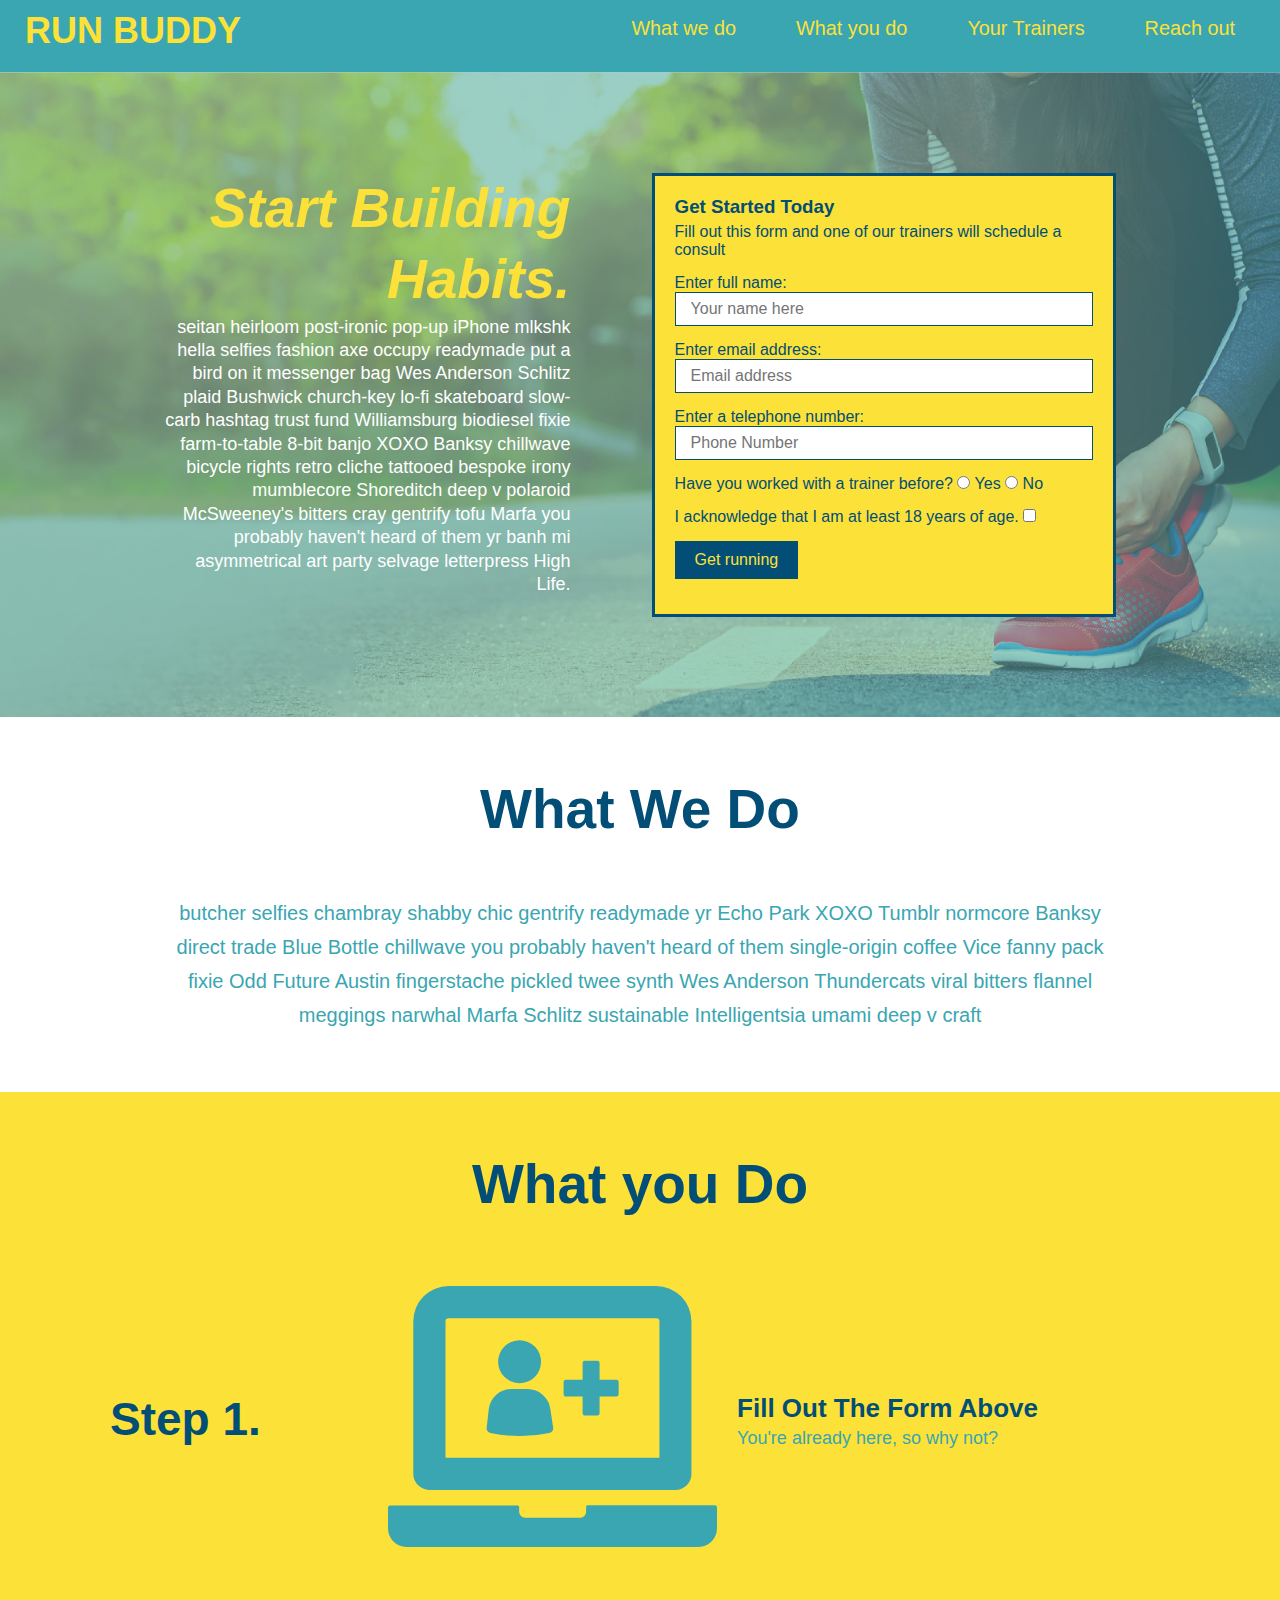
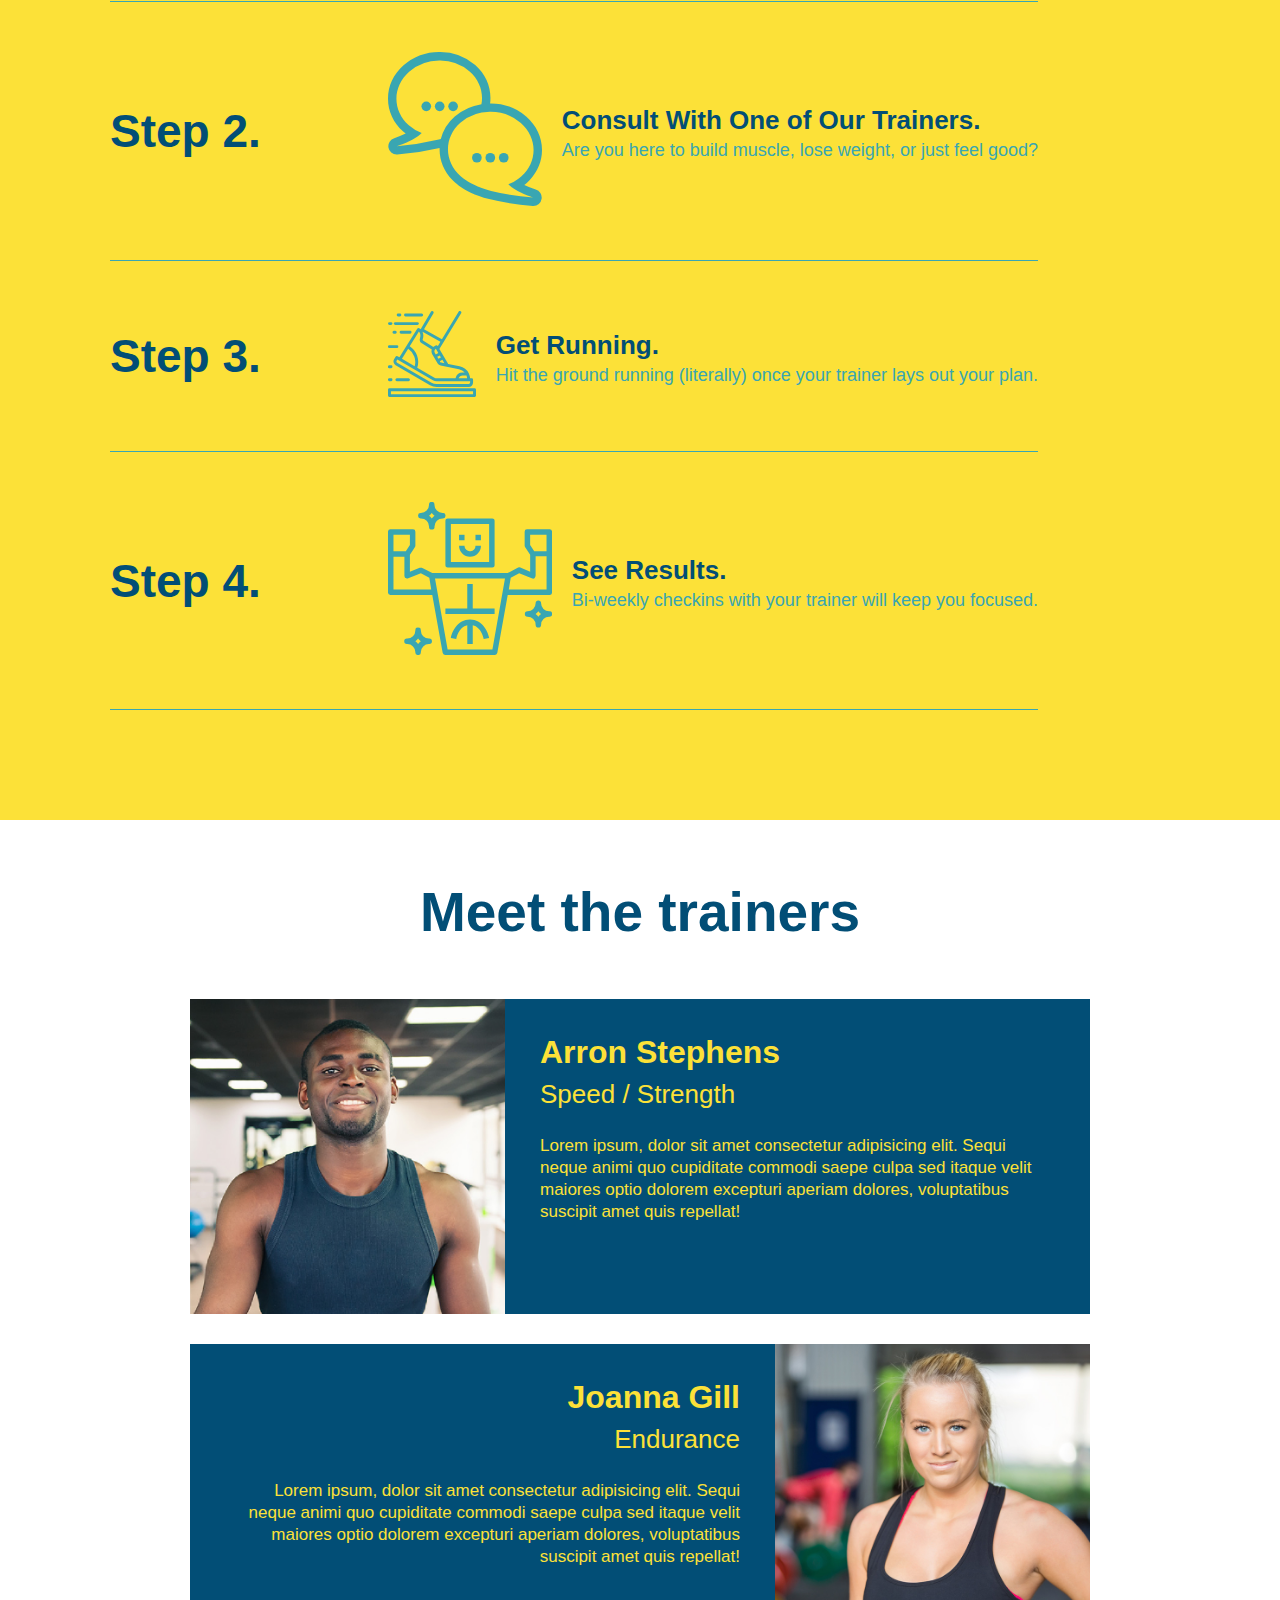
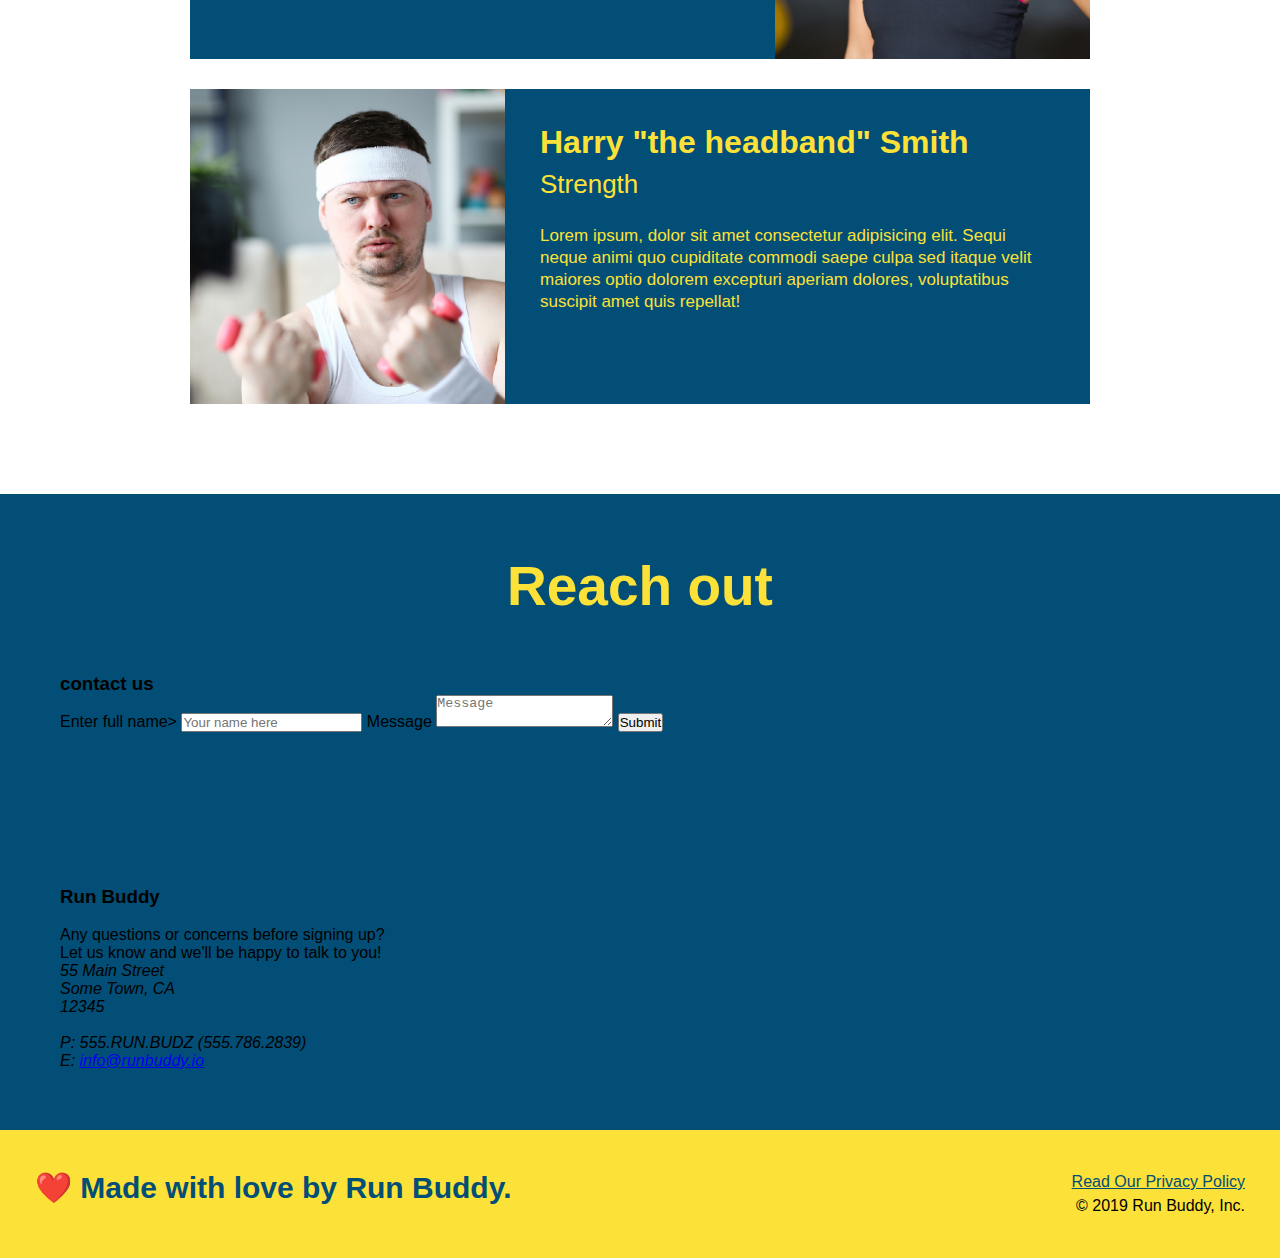
==== commit 91ca59df: "add flexbox to the steps" ====
--- a/index.html
+++ b/index.html
@@ -90,29 +90,56 @@
     <section id="What-you-do" class="steps">
         <h2 class="section-title secondary-border">What you Do</h2>
 
-        <div>
-          <!-- insert this image element -->
-          <img src="./assets/images/01-04-svgs/step-1.svg" alt="" />
-          <h3>Step 1: <span>Fill Out the Form Above.</span></h3>
-          <p>You're already here, so why not?</p>
-        </div>
-
-        <div>
-          <img src="./assets/images/01-04-svgs/step-2.svg" alt="" />
-          <h3>Step 2: <span>Consult with One of Our Trainers.</span></h3>
-          <p>Are you here to build muscle, lose weight, or just feel good?</p>
-        </div>
-
-        <div>
-          <img src="./assets/images/01-04-svgs/step-3.svg" alt="" />
-          <h3>Step 3: <span>Get Running.</span></h3>
-          <p>Hit the ground running (literally) once your trainer lays out your plan.</p>
-        </div>
-
-        <div>
-          <img src="./assets/images/01-04-svgs/step-4.svg" alt="" />
-          <h3>Step 4: <span>See Results.</span></h3>
-          <p>Bi-weekly checkins with your trainer will keep you focused</p>
+        <div class="step">
+          <h3>Step 1.</h3>
+          <div class="step-info">
+            <div class="step-img">
+              <img src="./assets/images/01-04-svgs/step-1.svg" alt="" />
+            </div>
+            <div class="step-text">
+              <h4>Fill Out The Form Above</h4>
+              <p>You're already here, so why not?</p>
+            </div>
+          </div>
+        </div>
+
+        <div class="step">
+          <h3>Step 2.</h3>
+          <div class="step-info">
+            <div class="step-img">
+              <img src="./assets/images/01-04-svgs/step-2.svg" alt="" />
+            </div>
+            <div class="step-text">
+              <h4>Consult With One of Our Trainers.</h4>
+              <p>Are you here to build muscle, lose weight, or just feel good?</p>
+            </div>
+          </div>
+        </div>
+
+        <div class="step">
+          <h3>Step 3.</h3>
+          <div class="step-info">
+            <div class="step-img">
+              <img src="./assets/images/01-04-svgs/step-3.svg" alt="" />
+            </div>
+            <div class="step-text">
+            <h4>Get Running.</h4>
+            <p>Hit the ground running (literally) once your trainer lays out your plan.</p>
+            </div>
+          </div>
+        </div>
+
+        <div class="step">
+          <h3>Step 4.</h3>
+          <div class="step-info">
+            <div class="step-img">
+              <img src="./assets/images/01-04-svgs/step-4.svg" alt="" />
+            </div>
+            <div class="step-text">
+            <h4>See Results.</h4>
+            <p>Bi-weekly checkins with your trainer will keep you focused.</p>
+            </div>
+          </div>
         </div>
     </section>
 
--- a/assets/css/style.css
+++ b/assets/css/style.css
@@ -145,10 +145,6 @@
       font-size: 16px;
   }
 
-  .intro {
-    
-  }
-
   .intro p {
     /* add this alongside your other declarations */
     margin: 0 auto;
@@ -166,7 +162,9 @@
   .section-title {
     font-size: 55px;
     color: #024e76;
-    margin-bottom: 35px;
+    text-align: center;
+    margin: 0 auto 35px auto;
+    width: 50%;
     padding-bottom: 20px;
     text-align: center;
     margin: 0 auto 35px auto;
@@ -181,28 +179,52 @@
     border-color: #39a6b2;
   }
 
-  .steps div {
-    margin-bottom: 80px;
-  }
-
-  .steps img {
-    width: 15%;
-    margin: 10%;
-  }
-
-  .steps h3 {
+  .step {
+    margin: 50px;
+    padding-bottom: 50px;
+    width: 80%;
+    border-bottom: 1px solid #39a6b2;
+    display: flex;
+    flex-wrap: wrap;
+    align-items: center;
+    justify-content: space-between;
+  }
+
+  .step h3 {
     color: #024e76;
     font-size: 46px;
-    margin-top: 10px;
-  }
-
-  .steps p {
+    flex: 1 30%;
+  }
+
+  .step-info {
+    flex: 2 70%;
+    display: flex;
+    flex-wrap: wrap;
+    align-items: center;
+  }
+
+  .step-img {
+    flex: 1 12%;
+    margin-right: 20px;
+  }
+
+  .step image img {
+    max-width: 100%;
+  }
+
+  .step text {
+    flex: 12;
+  }
+
+  .step h4 {
+    font-size: 26px;
+    line-height: 1.5;
+    color: #024e76;
+  }
+
+  .step-text p {
     color: #39a6b2;
-    font-size: 23px;
-  }
-
-  .steps span {
-    font-size: 38px;
+    font-size: 18px;
   }
 
   .trainers {
@@ -226,14 +248,6 @@
     padding: 35px;
     float: left;
     width: 65%;
-  }
-
-  .text-left {
-    text-align: left;
-  }
-  
-  .text-right {
-    text-align: right;
   }
 
   .flex-row {
@@ -292,4 +306,12 @@
   
   .contact-info a {
     color: #fce138;
+  }
+
+  .text-left {
+    text-align: left;
+  }
+  
+  .text-right {
+    text-align: right;
   }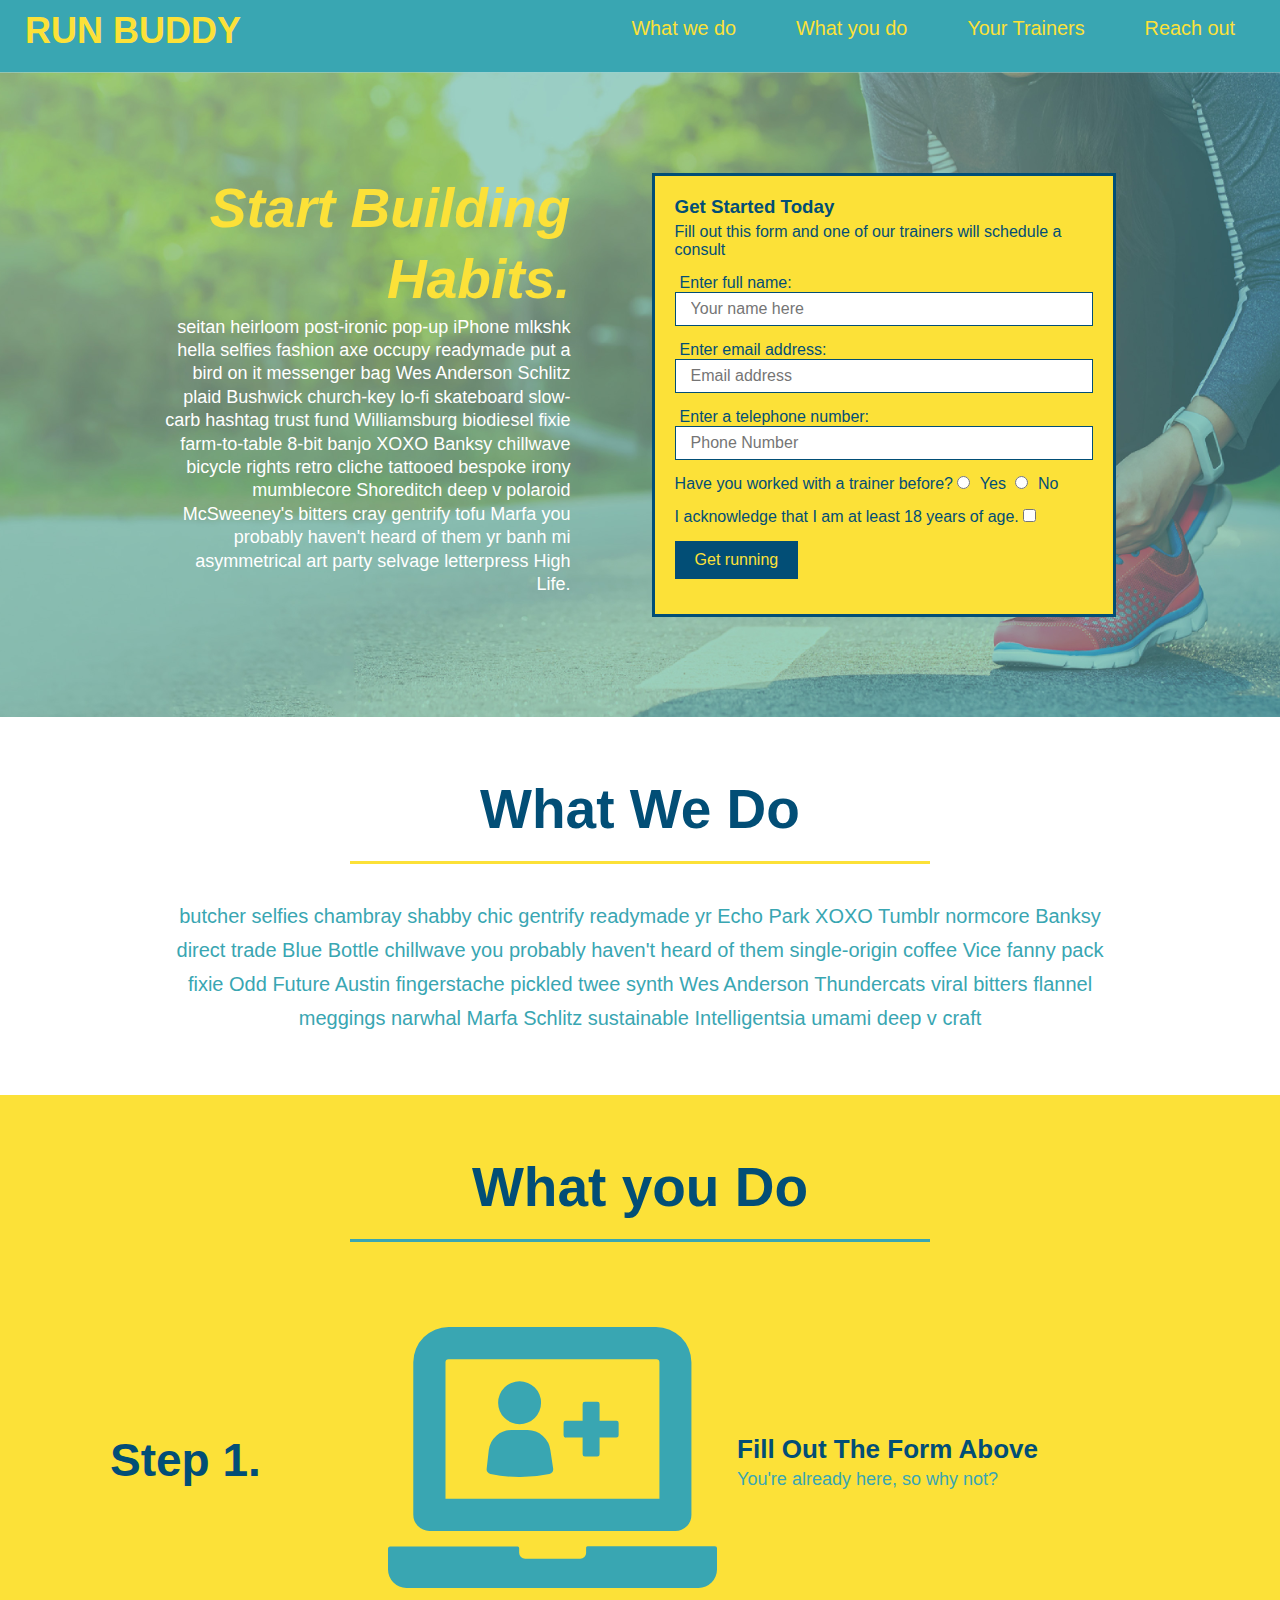
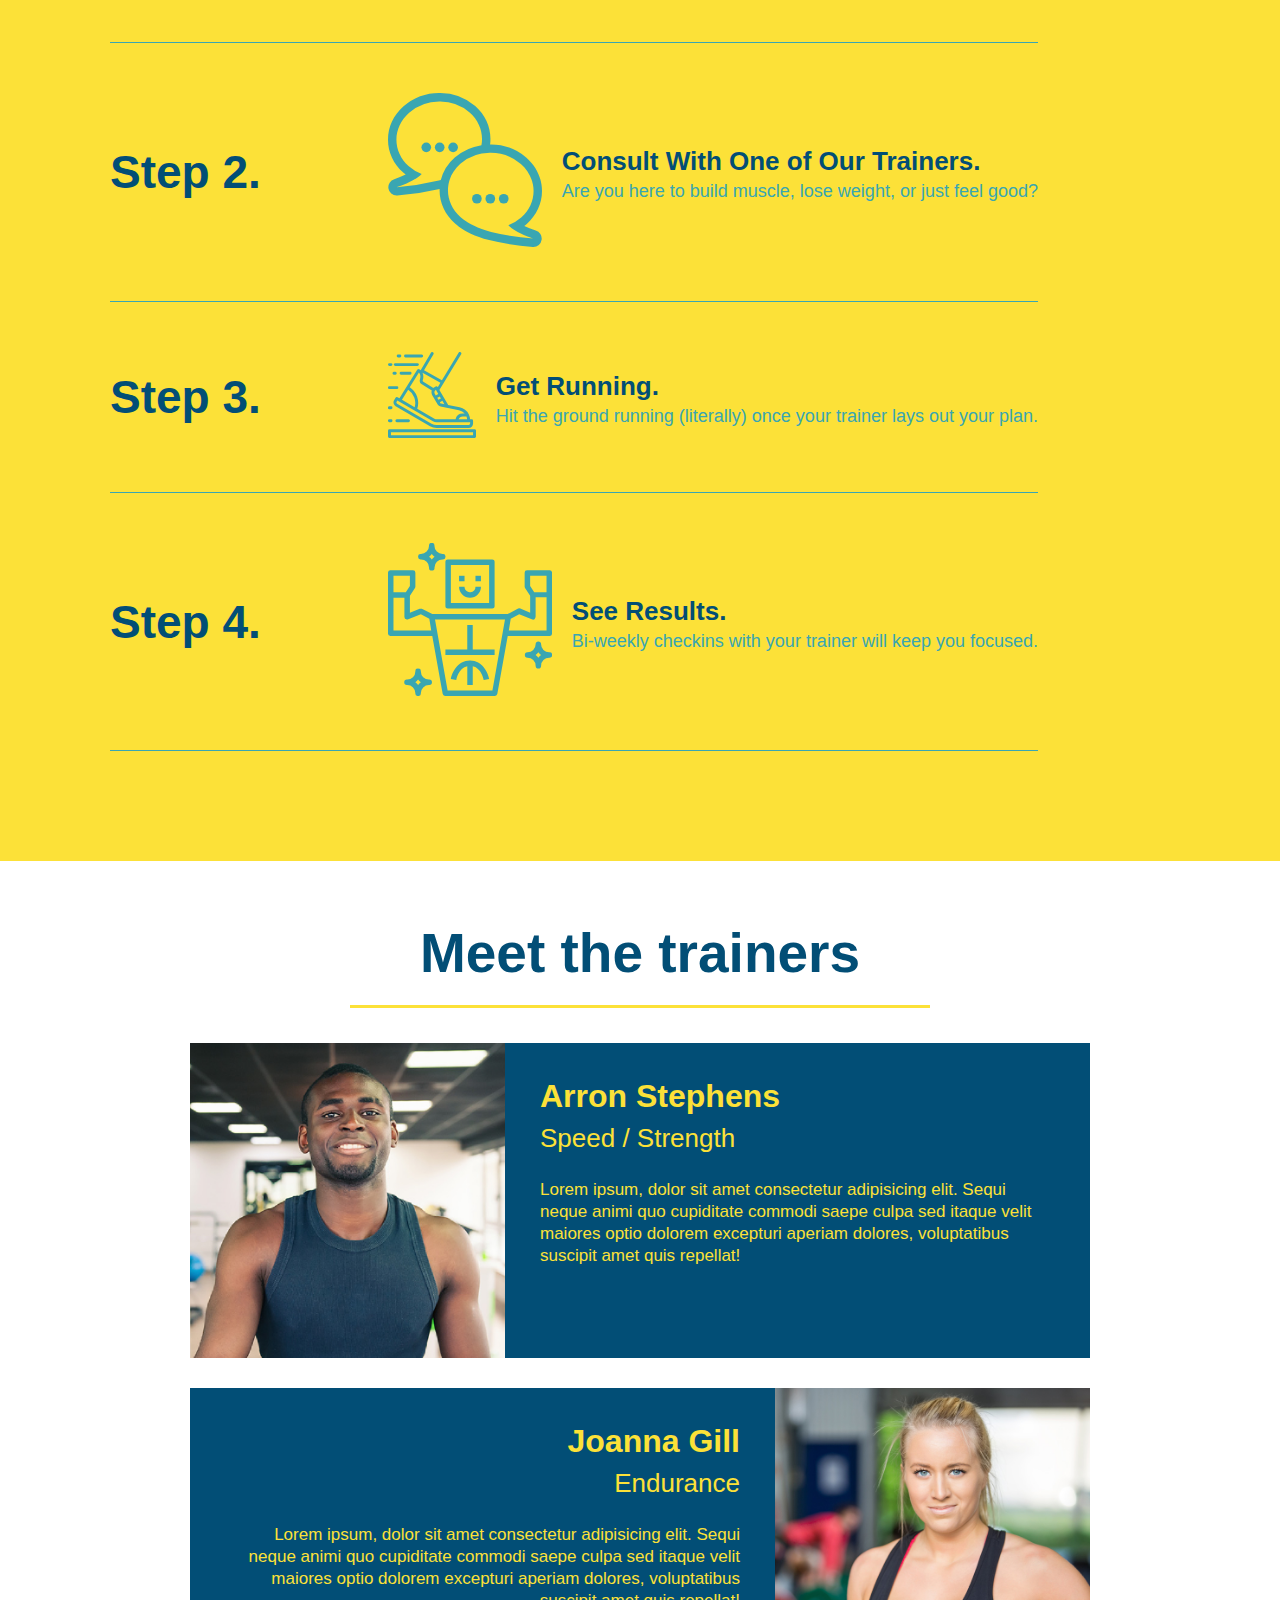
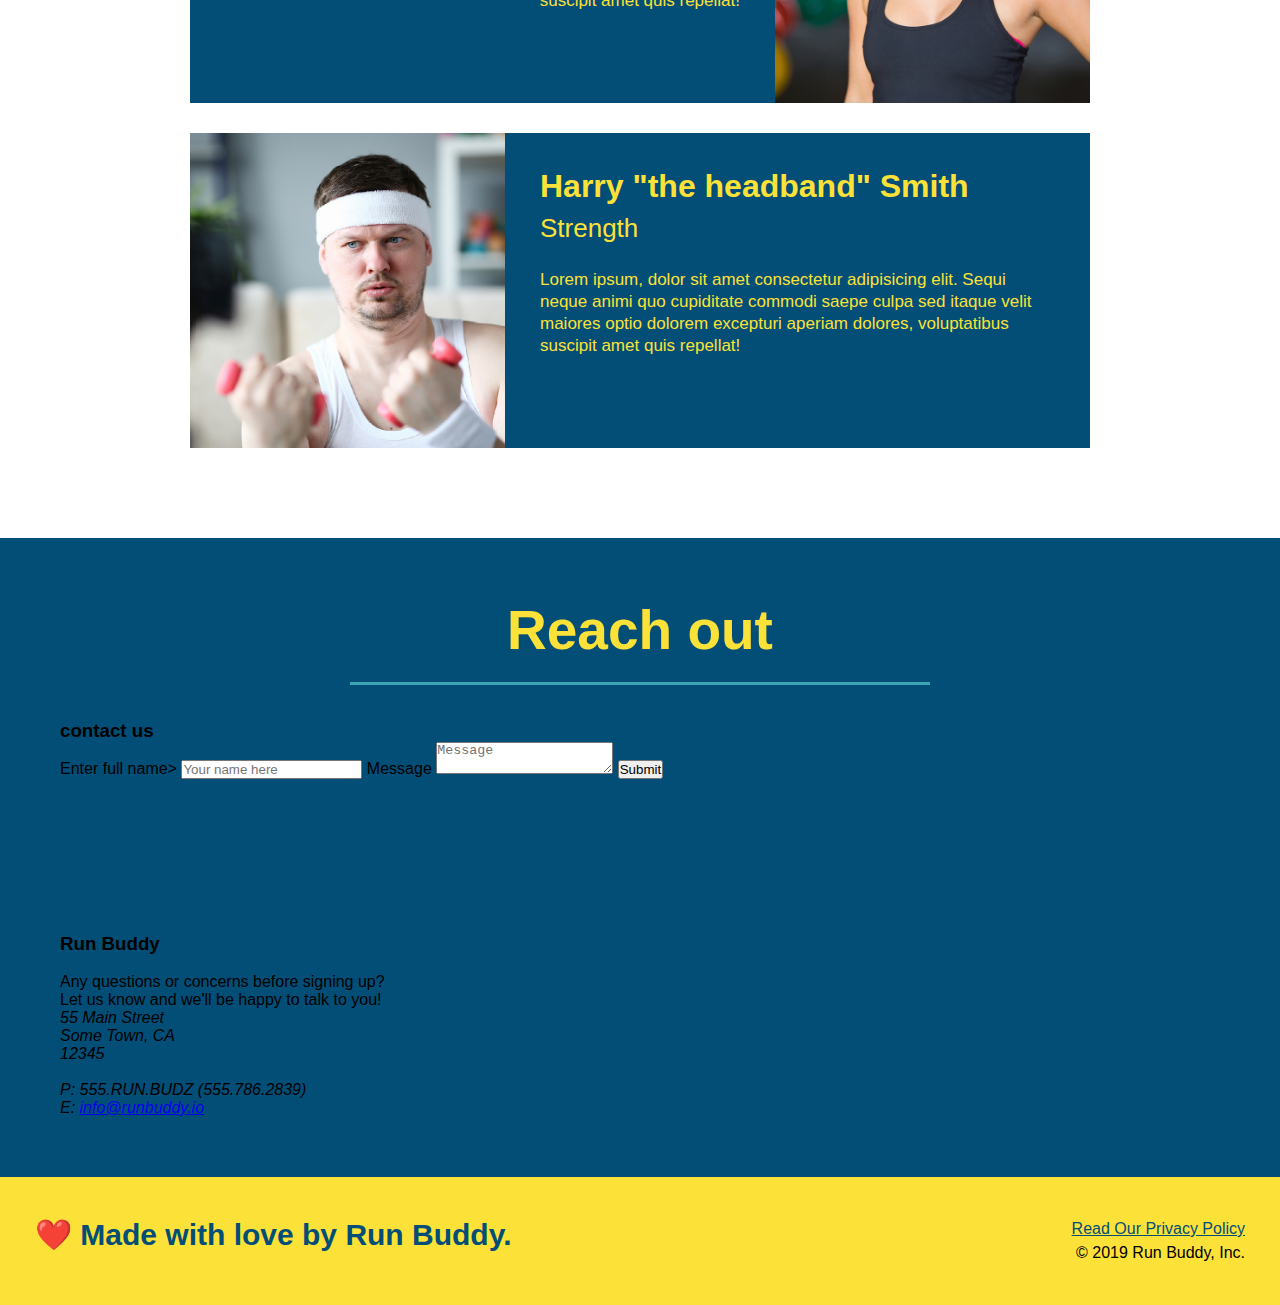
==== commit b13bf536: "changes in css & html" ====
--- a/index.html
+++ b/index.html
@@ -41,6 +41,7 @@
           seitan heirloom post-ironic pop-up iPhone mlkshk hella selfies fashion axe occupy readymade put a bird on it messenger bag Wes Anderson Schlitz plaid Bushwick church-key lo-fi skateboard slow-carb hashtag trust fund Williamsburg biodiesel fixie farm-to-table 8-bit banjo XOXO Banksy chillwave bicycle rights retro cliche tattooed bespoke irony mumblecore Shoreditch deep v polaroid McSweeney's bitters cray gentrify tofu Marfa you probably haven't heard of them yr banh mi asymmetrical art party selvage letterpress High Life.
         </p>
       </div>
+
       <div class="hero-form">
         <h3>Get Started Today</h3>
          <p>Fill out this form and one of our trainers will schedule a consult</p>
@@ -88,9 +89,12 @@
 
     <!-- "what you do" section -->
     <section id="What-you-do" class="steps">
-        <h2 class="section-title secondary-border">What you Do</h2>
-
-        <div class="step">
+      <div class="flex-row">
+        <h2 class="section-title secondary-border">
+          What you Do
+        </h2>
+      </div>  
+      <div class="step">
           <h3>Step 1.</h3>
           <div class="step-info">
             <div class="step-img">
@@ -128,7 +132,7 @@
             </div>
           </div>
         </div>
-
+             
         <div class="step">
           <h3>Step 4.</h3>
           <div class="step-info">
@@ -141,12 +145,17 @@
             </div>
           </div>
         </div>
-    </section>
-
-    <!-- "meet the trainers" section -->
-    <section id="Your-Trainers" class="trainers">
-        <h2 class="section-title primary-border">Meet the trainers</h2>
-
+    </section> 
+    <!-- "what you do" ends here -->
+
+    <!-- "meet the trainers" starts here --> 
+    <section id="Your-Trainers">
+      <div class="flex-row">
+        <h2 class="section-title primary-border">
+          Meet the trainers
+        </h2>
+      </div>
+      
         <article class="trainer">
           <img src="./assets/images/trainer-1.jpg" alt="Arron Stephens in his workout clothes, ready to pump iron" />
           <div class="trainer-bio text-left">
--- a/assets/css/style.css
+++ b/assets/css/style.css
@@ -87,14 +87,14 @@
 
   /* Hero Style Start */
   .hero {
+      background-image: url("../images/hero-bg.jpg");
+      background-size: cover;
+      background-position: center;
       display:flex;
       justify-content: center;
       flex-wrap: wrap;
-      background-image: url("../images/hero-bg.jpg");
-      background-size: cover;
-      background-position: center;
-  }
-  /* Hero Style End */
+  }
+
   .hero-cta {
       width: 35%;
       text-align: right;
@@ -110,9 +110,9 @@
   }
 
   .hero-form {
+      border: 3px solid #024e76;
       background-color: #fce138;
       padding:20px;
-      border: solid 3px #024e76;
       color: #024e76;
       width: 40%;
       margin: 3.5%;
@@ -137,6 +137,10 @@
       margin-bottom: 15px;
   } 
 
+  .hero-form label {
+    margin: 0 5px;
+  }
+
   .hero-form button {
       background-color: #024e76;
       border: none;
@@ -145,8 +149,27 @@
       font-size: 16px;
   }
 
+  /* Hero styles end */
+
+  .section-title {
+    font-size: 55px;
+    border-bottom: 3px solid;
+    color: #024e76;
+    padding-bottom: 20px;
+    text-align: center;
+    margin: 0 auto 35px auto;
+    width: 50%;
+  }
+  
+  .primary-border {
+    border-color: #fce138;
+  }
+  
+  .secondary-border {
+    border-color: #39a6b2;
+  }
+  
   .intro p {
-    /* add this alongside your other declarations */
     margin: 0 auto;
     line-height: 1.7;
     color: #39a6b2;
@@ -158,27 +181,6 @@
   .steps {
     background: #fce138;
   }
-
-  .section-title {
-    font-size: 55px;
-    color: #024e76;
-    text-align: center;
-    margin: 0 auto 35px auto;
-    width: 50%;
-    padding-bottom: 20px;
-    text-align: center;
-    margin: 0 auto 35px auto;
-    width: 50%;
-  }
-  
-  .primary-border {
-    border-color: #fce138;
-  }
-  
-  .secondary-border {
-    border-color: #39a6b2;
-  }
-
   .step {
     margin: 50px;
     padding-bottom: 50px;
@@ -216,19 +218,25 @@
     flex: 12;
   }
 
-  .step h4 {
-    font-size: 26px;
-    line-height: 1.5;
-    color: #024e76;
-  }
-
   .step-text p {
     color: #39a6b2;
     font-size: 18px;
   }
 
+ .step-text h4 {
+    font-size: 26px;
+    line-height: 1.5;
+    color: #024e76;
+  }
+
+  /* What we do styles ends here --*/
+
   .trainers {
-    
+    width: 100%;
+    margin: 0 auto;
+    display: flex;
+    flex-wrap: wrap;
+    justify-content: space-around;
   }
 
   .trainer {
@@ -248,10 +256,6 @@
     padding: 35px;
     float: left;
     width: 65%;
-  }
-
-  .flex-row {
-    display: flex;
   }
 
   .trainer-bio h3 {
@@ -308,10 +312,16 @@
     color: #fce138;
   }
 
+  /* utilities */
+
   .text-left {
     text-align: left;
   }
   
   .text-right {
     text-align: right;
+  }
+
+  .flex-row {
+    display: flex;
   }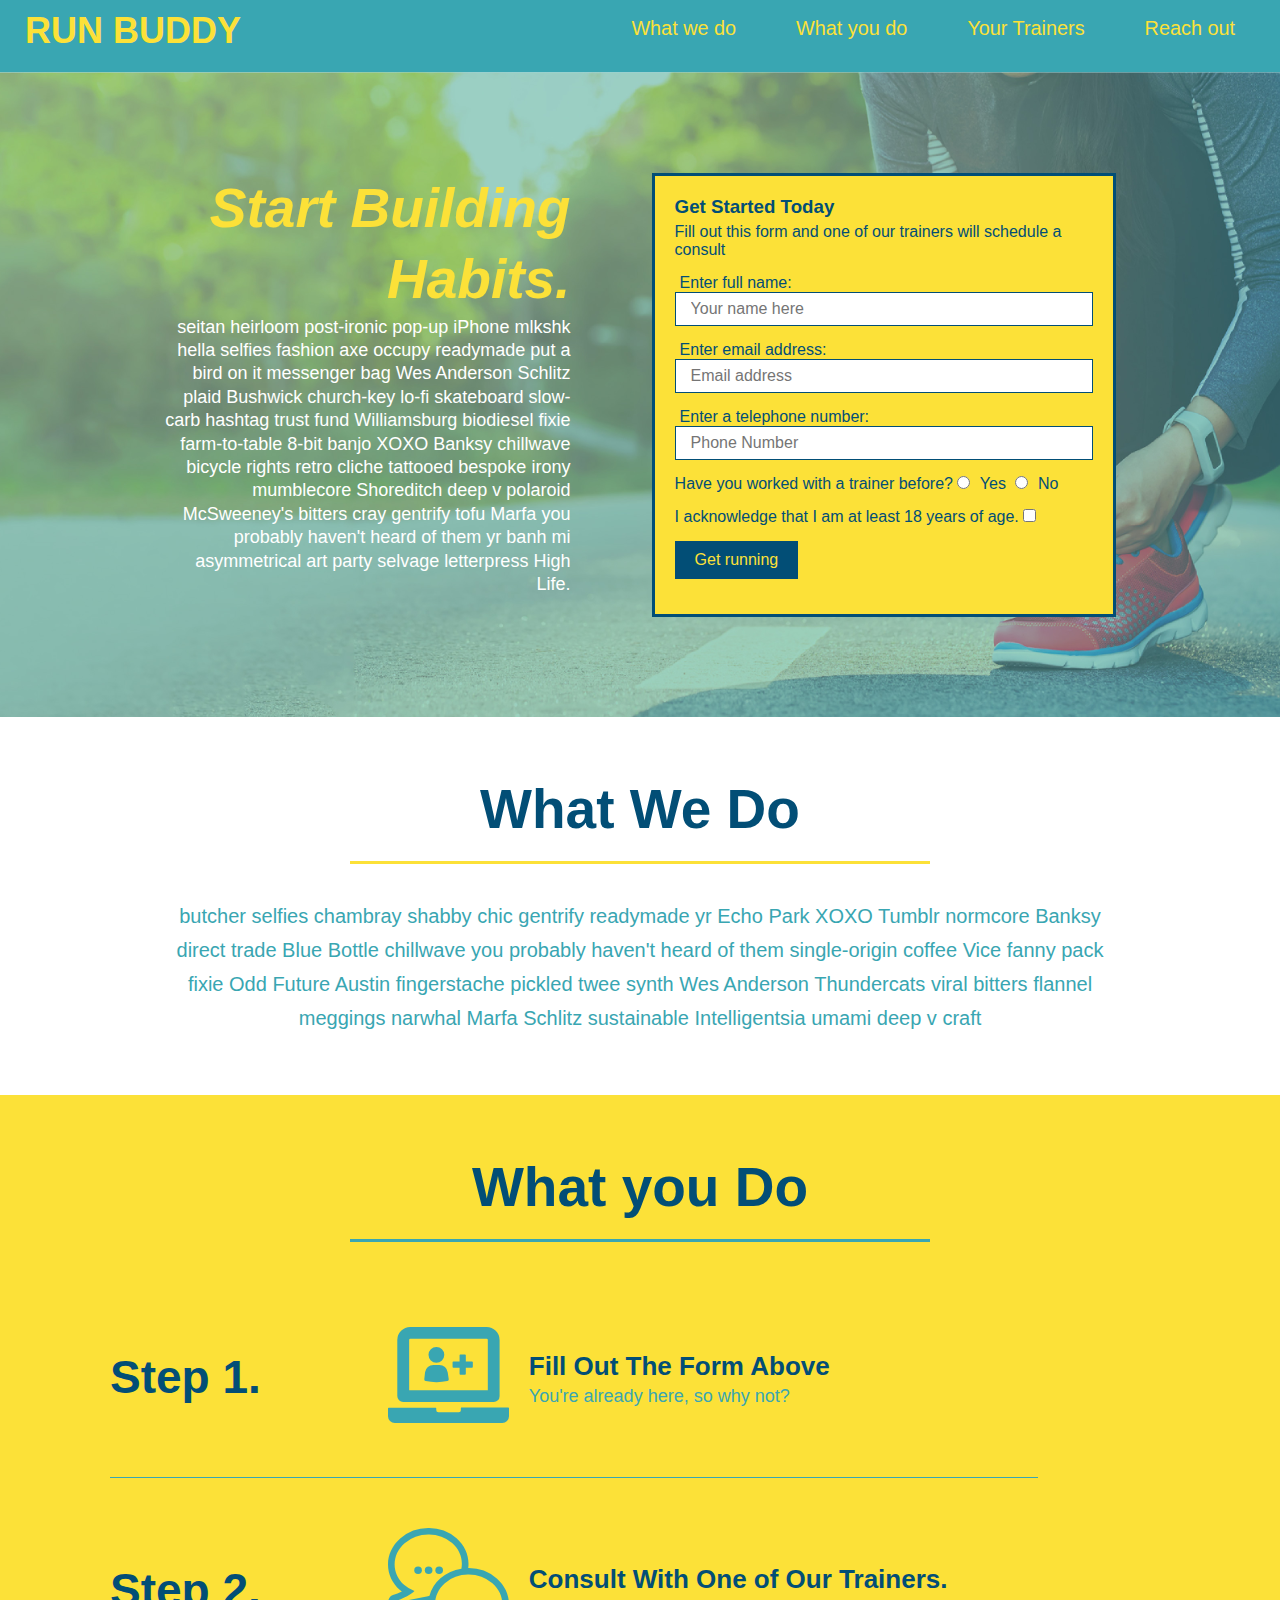
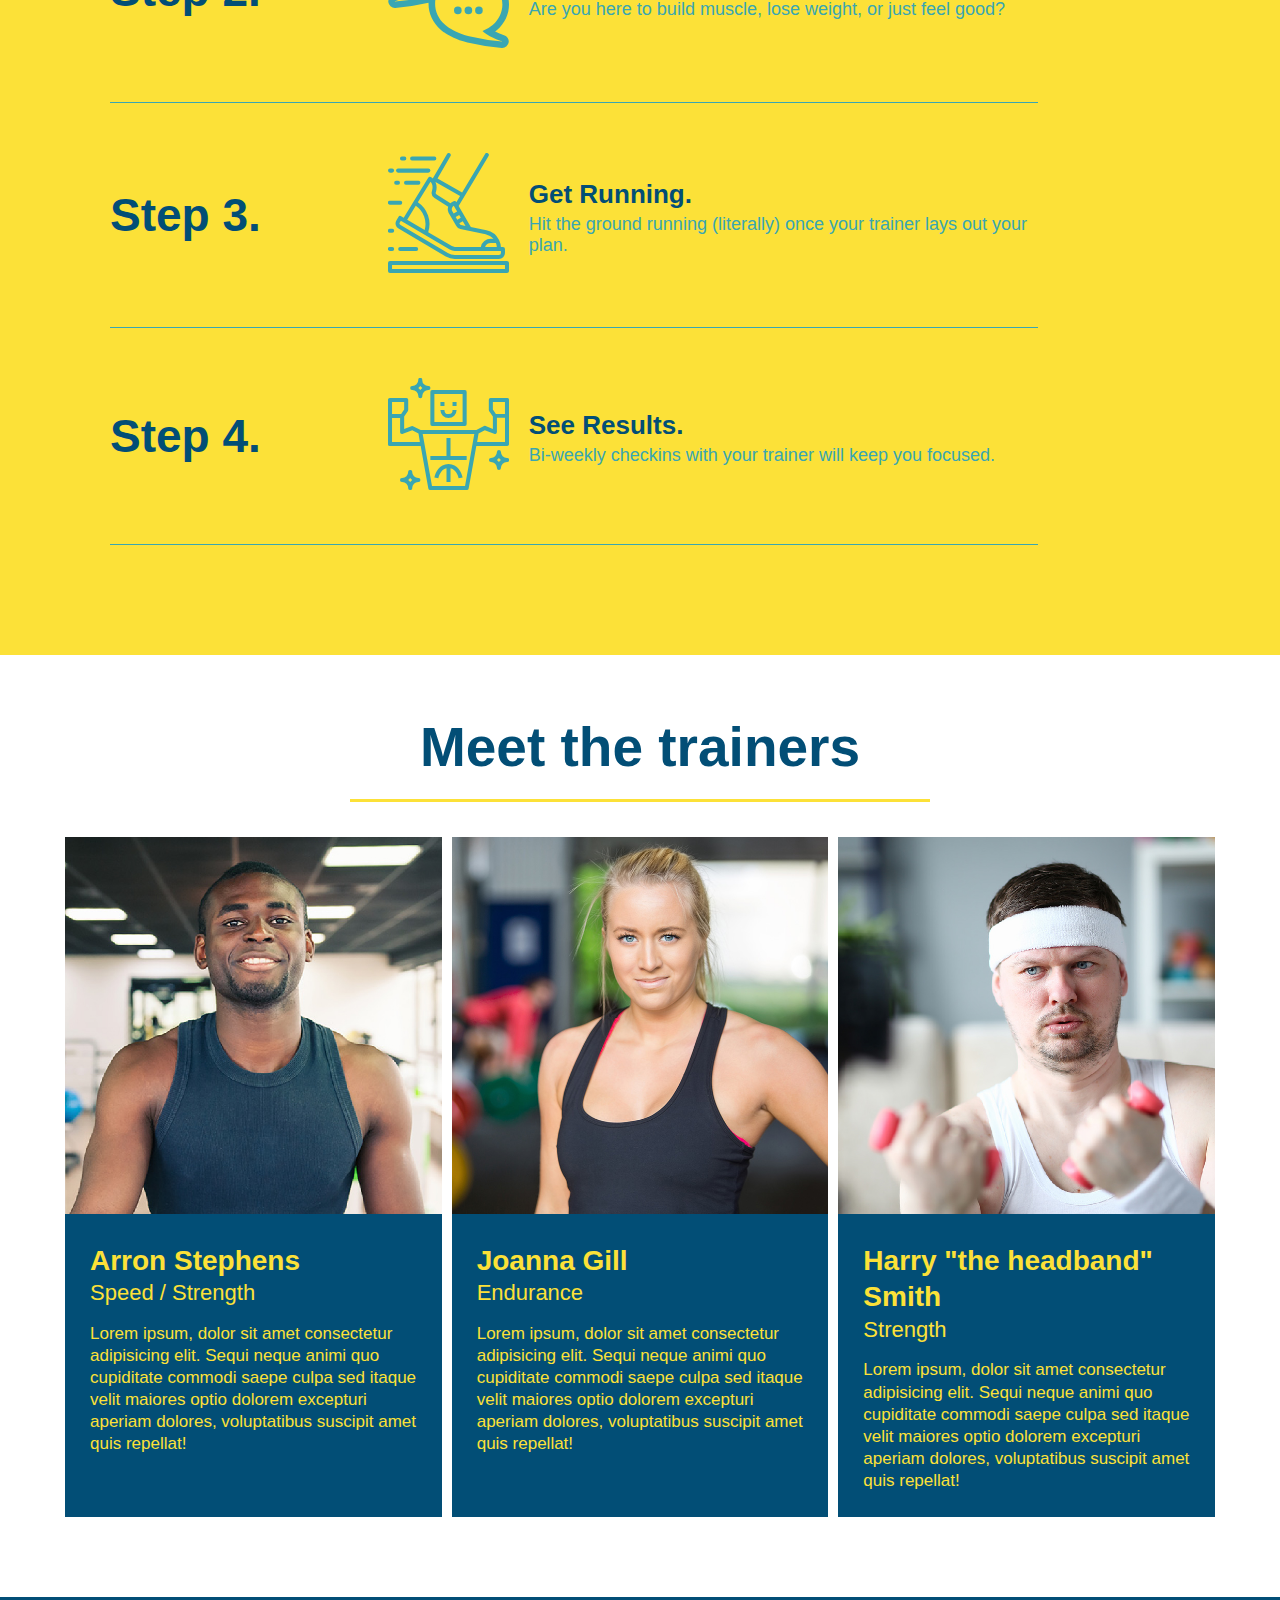
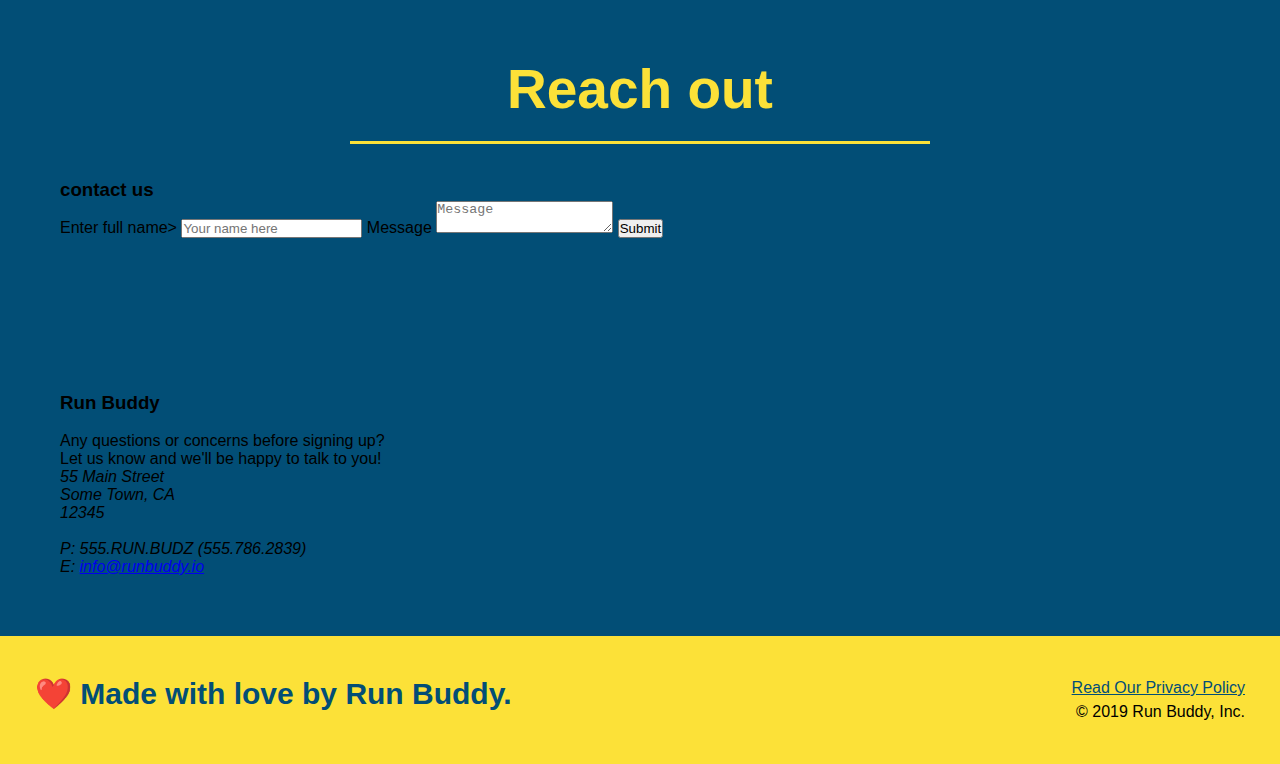
==== commit 85b35cbe: "added flexboxes to trainers" ====
--- a/index.html
+++ b/index.html
@@ -46,7 +46,7 @@
         <h3>Get Started Today</h3>
          <p>Fill out this form and one of our trainers will schedule a consult</p>
          <!-- Add form element -->
-         <form>
+        <form>
          <label for="name">Enter full name:</label>
          <input type="text" placeholder="Your name here" name="name" id="name" class="form-input" />
          <label for="email">Enter email address:</label>
@@ -156,11 +156,12 @@
         </h2>
       </div>
       
+      <div class="trainers">
         <article class="trainer">
           <img src="./assets/images/trainer-1.jpg" alt="Arron Stephens in his workout clothes, ready to pump iron" />
-          <div class="trainer-bio text-left">
-            <h3>Arron Stephens</h3>
-            <h4>Speed / Strength</h4>
+          <div class="trainer-bio">
+            <h3 class="trainer-name">Arron Stephens</h3>
+            <h4 class="trainer-role">Speed / Strength</h4>
             <p>
               Lorem ipsum, dolor sit amet consectetur adipisicing elit. Sequi neque animi quo cupiditate commodi saepe culpa sed
               itaque velit maiores optio dolorem excepturi aperiam dolores, voluptatibus suscipit amet quis repellat!
@@ -169,34 +170,34 @@
         </article>
 
         <article class="trainer">
-          <div class="trainer-bio text-right">
-            <h3>Joanna Gill</h3>
-            <h4>Endurance</h4>
+          <img src="./assets/images/trainer-2.jpg" alt="Joanna Gill cooling off after exercise" />
+          <div class="trainer-bio">
+            <h3 class="trainer-name">Joanna Gill</h3>
+            <h4 class="trainer-role">Endurance</h4>
             <p>
               Lorem ipsum, dolor sit amet consectetur adipisicing elit. Sequi neque animi quo cupiditate commodi saepe culpa sed
               itaque velit maiores optio dolorem excepturi aperiam dolores, voluptatibus suscipit amet quis repellat!
             </p>
           </div>
-          <img src="./assets/images/trainer-2.jpg" alt="Joanna Gill cooling off after exercise" />
         </article>
 
         <article class="trainer">
           <img src="./assets/images/trainer-3.jpg" alt="Harry Smith wearing headband" />
-          <div class="trainer-bio text-left">
-            <h3>Harry "the headband" Smith</h3>
-            <h4>Strength</h4>
+          <div class="trainer-bio">
+            <h3 class="trainer-name">Harry "the headband" Smith</h3>
+            <h4 class="trainer-role">Strength</h4>
             <p>
               Lorem ipsum, dolor sit amet consectetur adipisicing elit. Sequi neque animi quo cupiditate commodi saepe culpa sed
               itaque velit maiores optio dolorem excepturi aperiam dolores, voluptatibus suscipit amet quis repellat!
             </p>
           </div>
         </article>
-
+      </div>
     </section>
 
     <!-- "Reach out" section -->
     <section id="Reach-out" class="contact">
-      <h2 class="section-title secondary-border">Reach out</h2>
+      <h2 class="section-title Reach-out">Reach out</h2>
         <div class="contact-form">
           <h3>contact us</h3>
           <form>
--- a/assets/css/style.css
+++ b/assets/css/style.css
@@ -214,7 +214,7 @@
     max-width: 100%;
   }
 
-  .step text {
+  .step-text {
     flex: 12;
   }
 
@@ -240,38 +240,41 @@
   }
 
   .trainer {
-    width: 900px;
-    margin: 0 auto 30px auto;
+    margin: 0 5px 20px 5px;
     background: #024e76;
     color: #fce138;
-    overflow: auto;
+    flex: 1;
   }
 
   .trainer img {
-    width: 35%;
-    float: left;
+    width: 100%;
   }
   
   .trainer-bio {
-    padding: 35px;
-    float: left;
-    width: 65%;
+    padding: 25px;
+    line-height: 1.3;
   }
 
   .trainer-bio h3 {
-    font-size: 32px;
-    margin-bottom: 8px;
+    font-size: 28px;
   }
   
   .trainer-bio h4 {
     font-weight: lighter;
-    font-size: 26px;
-    margin-bottom: 25px;
+    font-size: 22px;
+    margin-bottom: 15px;
   }
   
   .trainer-bio p {
     font-size: 17px;
-    line-height: 1.3;
+  }
+
+  .trainers {
+    width: 100%;
+    margin: 0 auto;
+    display: flex;
+    flex-wrap: wrap;
+    justify-content: space-around;
   }
 
   .contact {
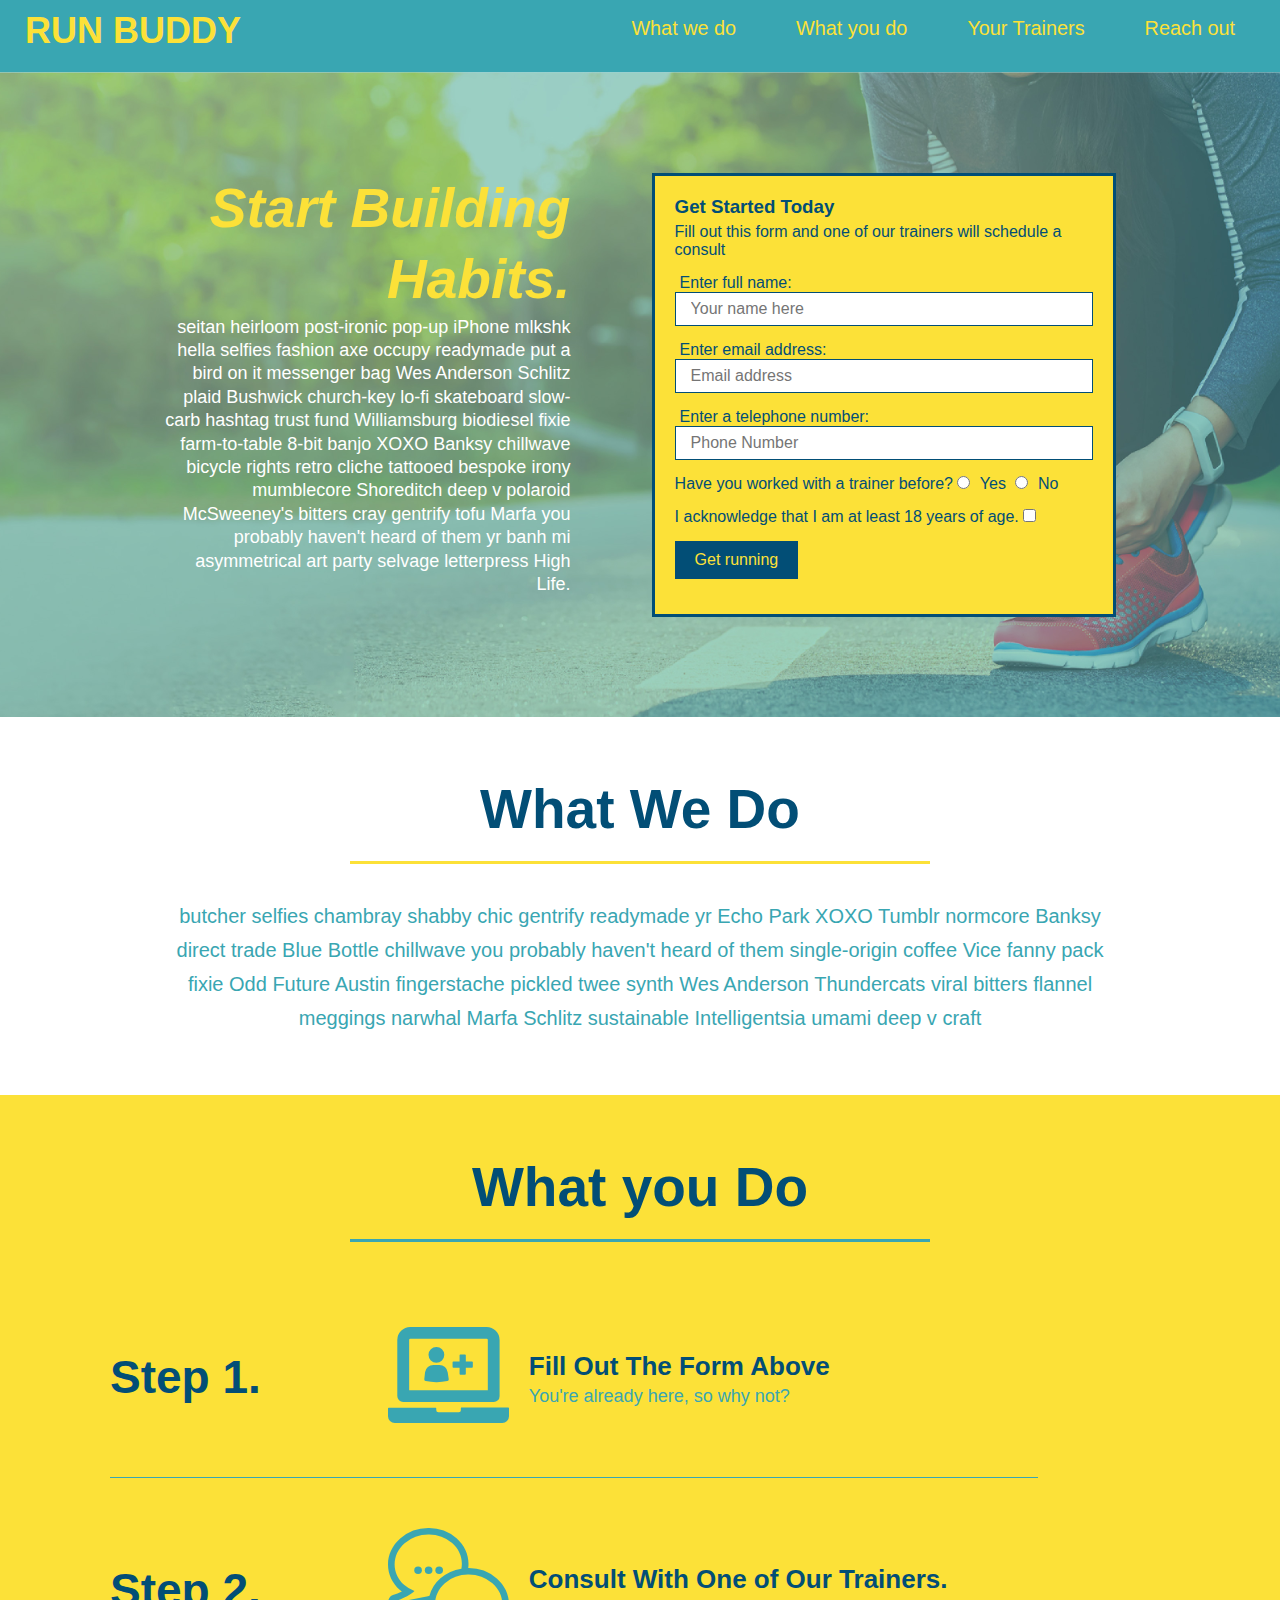
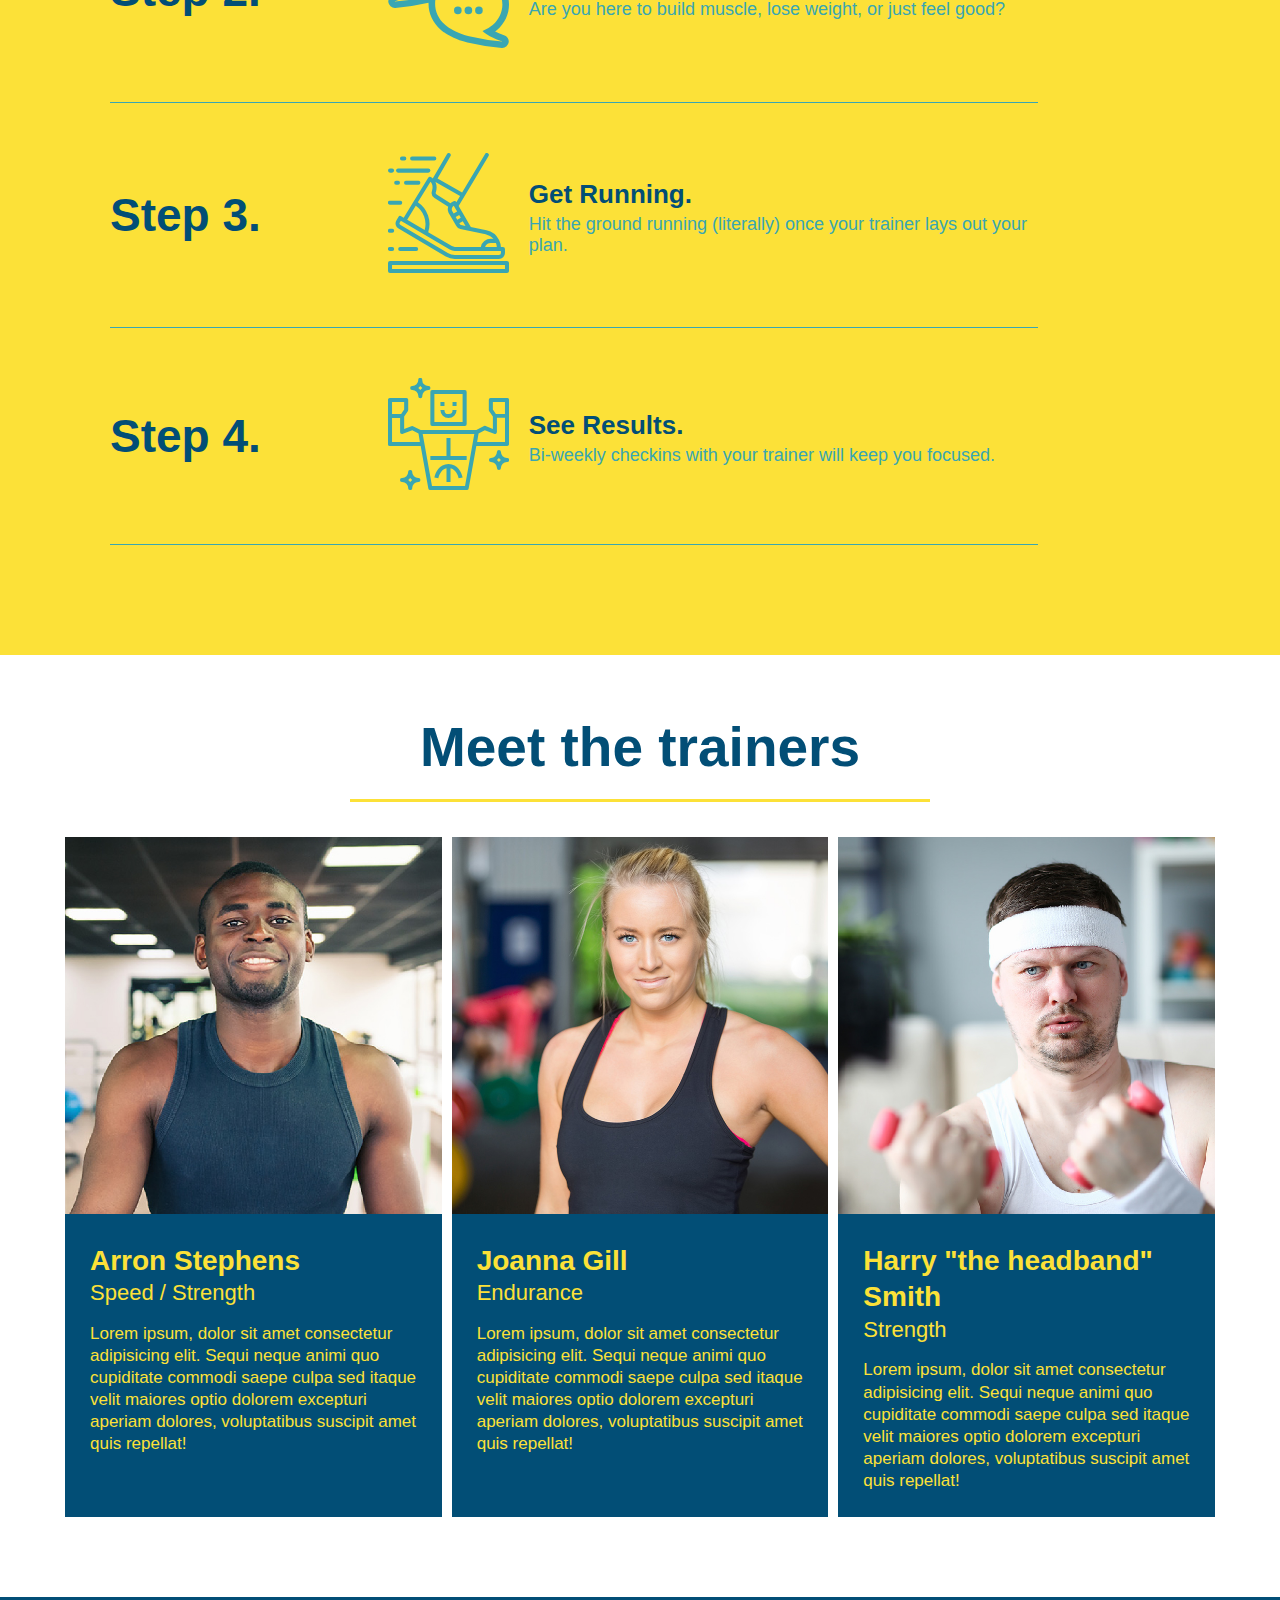
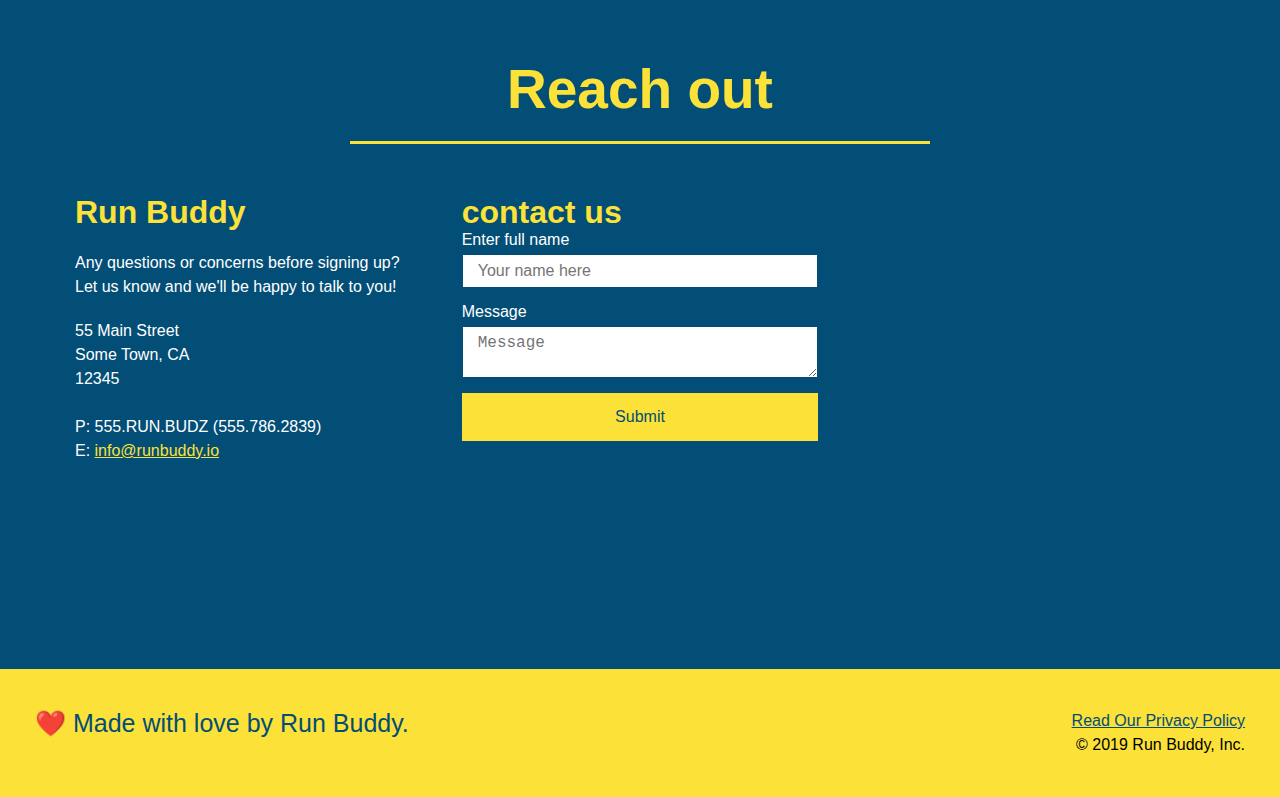
==== commit a701a833: "added flexbox to reach out + minor changes footer" ====
--- a/index.html
+++ b/index.html
@@ -198,48 +198,50 @@
     <!-- "Reach out" section -->
     <section id="Reach-out" class="contact">
       <h2 class="section-title Reach-out">Reach out</h2>
-        <div class="contact-form">
-          <h3>contact us</h3>
-          <form>
-              <label for="contact-name">Enter full name></label>
-              <input type="text" placeholder="Your name here" id="contact-name"/>
-              
-              <label for="contact-message">Message</label>
-              <textarea placeholder="Message" id="contact-message"></textarea>
-            
-            <button type="submit">Submit</button>
-          <form>
-        </form>    
-        <div class="contact-info"></div>
-          <iframe 
-            src="https://www.google.com/maps/embed?pb=!1m18!1m12!1m3!1d3147.1079747227936!2d-120.42364418397035!3d37.92790791110593!2m3!1f0!2f0!3f0!3m2!1i1024!2i768!4f13.1!3m3!1m2!1s0x8090c49129b6ac57%3A0xb56c7eb95a2cd8bd!2sMain%20St%2C%20California%2095327!5e0!3m2!1sen!2sus!4v1616426329495!5m2!1sen!2sus" 
-            style="border:0;"
-            allowfullscreen="" 
-            loading="lazy">
-          </iframe>
+      <div class="contact-info">
         <div>
-          <h3>Run Buddy</h3>
-           <br/>
+         <h3>Run Buddy</h3>
            <p>
-            Any questions or concerns before signing up?
-            <br/>
-            Let us know and we'll be happy to talk to you!
+           Any questions or concerns before signing up?
+           <br />
+           Let us know and we'll be happy to talk to you!
            </p>
-          <address>
+
+           <address>
             55 Main Street <br/>
             Some Town, CA <br/>
             12345 <br/><br/>
             P: 555.RUN.BUDZ (555.786.2839)
             <br/>
             E: <a href="mailto:info@runbuddy.io">info@runbuddy.io</a>
-          </address>
-        </div>
+           </address>
+        </div>
+
+        <div class="contact-form">
+          <h3>contact us</h3>
+          <form>
+              <label for="contact-name">Enter full name</label>
+              <input type="text" placeholder="Your name here" id="contact-name"/>
+              
+              <label for="contact-message">Message</label>
+              <textarea placeholder="Message" id="contact-message"></textarea>
+            
+              <button type="submit">Submit</button>
+          </form>
+        </div>
+
+        <iframe 
+            src="https://www.google.com/maps/embed?pb=!1m18!1m12!1m3!1d3147.1079747227936!2d-120.42364418397035!3d37.92790791110593!2m3!1f0!2f0!3f0!3m2!1i1024!2i768!4f13.1!3m3!1m2!1s0x8090c49129b6ac57%3A0xb56c7eb95a2cd8bd!2sMain%20St%2C%20California%2095327!5e0!3m2!1sen!2sus!4v1616426329495!5m2!1sen!2sus" 
+            style="border:0;"
+            allowfullscreen="" 
+            loading="lazy">
+        </iframe>
       </div>
     </section>
 
       <!-- footer -->
     <footer>
-        <h2>❤️ Made with love by Run Buddy.</h2>
+        <p>❤️ Made with love by Run Buddy.</p>
         <div>
           <a href="./privacy-policy.html">Read Our Privacy Policy</a><br/>
           &copy; 2019 Run Buddy, Inc.
--- a/assets/css/style.css
+++ b/assets/css/style.css
@@ -64,10 +64,10 @@
     padding: 40px 35px;
   }
 
-  footer h2 {
+  footer p {
     
     color: #024e76;
-    font-size: 30px;
+    font-size: 25px;
     margin: 0;
   }
 
@@ -285,17 +285,22 @@
     color: #fce138;
   }
 
+  .contact-info {
+    display: flex;
+    justify-content: space-between;
+    flex-wrap: wrap;
+  }
+
+  .contact-info > * {
+    flex: 1;
+    margin: 15px;
+  }
+
   .contact-info iframe {
-    width: 400px;
     height: 400px;
   }
 
   .contact-info div {
-    width: 410px;
-    display: inline-block;
-    vertical-align: top;
-    text-align: left;
-    margin: 30px 0 0 60px;
     color: white;
   }
 
@@ -307,8 +312,29 @@
   .contact-info p, .contact-info address {
     margin: 20px 0;
     line-height: 1.5;
-    font-size: 20px;
+    font-size: 16px;
     font-style: normal;
+  }
+
+  .contact-form input, .contact-form textarea {
+    border: 1px solid #024e76;
+    display: block;
+    padding: 7px 15px;
+    font-size: 16px;
+    color: #024e76;
+    width: 100%;
+    margin-bottom: 15px;
+    margin-top: 5px;
+  }
+
+  .contact-form button {
+    width: 100%;
+    border: none;
+    background: #fce138;
+    color: #024e76;
+    text-align: center;
+    padding: 15px 0;
+    font-size: 16px;
   }
   
   .contact-info a {
